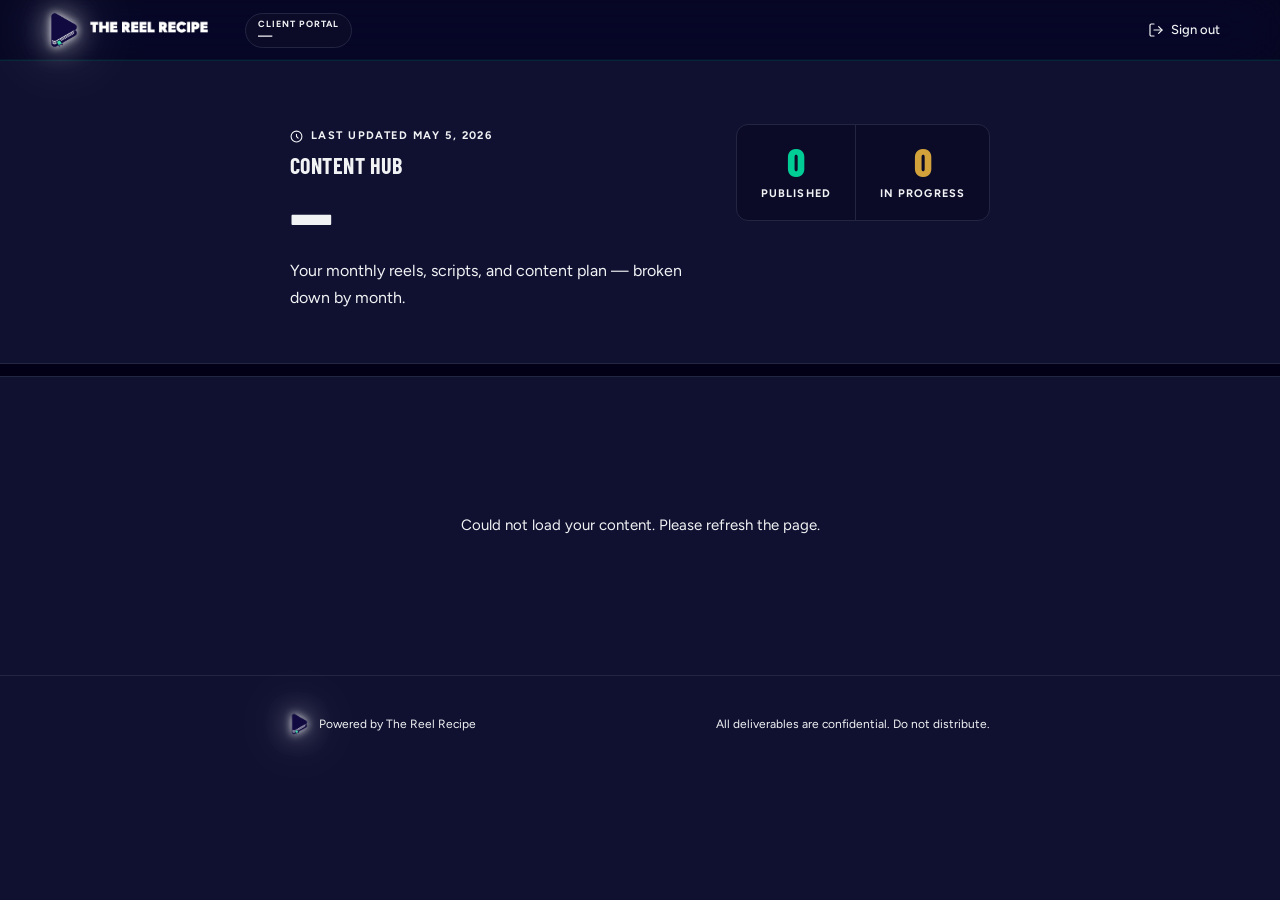
==== portal-dist/client.html @ 4f3d4d30 "Force the worker to route / by renaming index.html -> client.html The deployed wrangler version does" ====
<!DOCTYPE html>
<html lang="en" dir="ltr">
<head>
  <meta charset="UTF-8">
  <meta name="viewport" content="width=device-width, initial-scale=1.0">
  <title>Client Portal — The Reel Recipe</title>
  <meta name="robots" content="noindex, nofollow">
  <meta name="theme-color" content="#090b1a">

  <link rel="preconnect" href="https://fonts.googleapis.com">
  <link rel="preconnect" href="https://fonts.gstatic.com" crossorigin>
  <link href="https://fonts.googleapis.com/css2?family=Barlow+Condensed:ital,wght@0,600;0,700;0,800;0,900;1,700&family=Figtree:wght@300;400;500;600&display=swap" rel="stylesheet" media="print" onload="this.media='all'">
  <noscript><link href="https://fonts.googleapis.com/css2?family=Barlow+Condensed:ital,wght@0,600;0,700;0,800;0,900;1,700&family=Figtree:wght@300;400;500;600&display=swap" rel="stylesheet"></noscript>

  <link rel="stylesheet" href="styles.css">
  <link rel="stylesheet" href="portal.css">
</head>
<body class="portal-body">

  <!-- ===== PORTAL NAV ===== -->
  <div class="pnav-wrap">
    <nav class="pnav">
      <div class="pnav-content">
        <a href="/" class="pnav-logo" aria-label="The Reel Recipe home">
          <picture>
            <source srcset="./logo-icon.avif" type="image/avif">
            <img src="./logo-icon.png" alt="" class="pnav-logo-icon">
          </picture>
          <picture>
            <source srcset="./logo-wordmark.avif" type="image/avif">
            <img src="./logo-wordmark.png" alt="The Reel Recipe" class="pnav-logo-wm">
          </picture>
        </a>

        <div class="pnav-client-badge">
          <span class="pnav-client-eyebrow">Client Portal</span>
          <span class="pnav-client-name" data-portal-client-name>—</span>
        </div>

        <button class="pnav-signout" type="button" aria-label="Sign out">
          <svg width="16" height="16" viewBox="0 0 24 24" fill="none" stroke="currentColor" stroke-width="1.8" stroke-linecap="round" stroke-linejoin="round" aria-hidden="true"><path d="M9 21H5a2 2 0 01-2-2V5a2 2 0 012-2h4"/><polyline points="16 17 21 12 16 7"/><line x1="21" y1="12" x2="9" y2="12"/></svg>
          <span class="pnav-signout-label">Sign out</span>
        </button>
      </div>
    </nav>
  </div>

  <main id="main-content">

    <!-- ===== PORTAL HEADER ===== -->
    <header class="portal-header">
      <div class="ph-inner">
        <div class="ph-left">
          <div class="ph-eyebrow">
            <svg width="13" height="13" viewBox="0 0 24 24" fill="none" stroke="currentColor" stroke-width="2" stroke-linecap="round" aria-hidden="true"><circle cx="12" cy="12" r="10"/><path d="M12 8v4l3 3"/></svg>
            Last updated May 5, 2026
          </div>
          <h1 class="ph-title">
            <span class="ph-title-sm">Content Hub</span>
            <span data-portal-client-name>—</span>
          </h1>
          <p class="ph-sub">Your monthly reels, scripts, and content plan — broken down by month.</p>
        </div>

        <div class="ph-summary" id="phSummary">
          <div class="phs-item phs-approved">
            <span class="phs-num" id="statPublished">0</span>
            <span class="phs-label">Published</span>
          </div>
          <div class="phs-divider" aria-hidden="true"></div>
          <div class="phs-item phs-pending">
            <span class="phs-num" id="statProgress">0</span>
            <span class="phs-label">In Progress</span>
          </div>
        </div>
      </div>
    </header>

    <!-- ===== MONTH TABS ===== -->
    <div class="portal-tabs-outer" id="portalTabsOuter">
      <div class="portal-tabs-inner">
        <div class="portal-tabs" role="tablist" aria-label="Select month"></div>
      </div>
    </div>

    <!-- ===== DYNAMIC CONTENT ===== -->
    <div class="portal-feed-wrap">
      <div id="portalContent" aria-live="polite"></div>
    </div>

  </main>

  <!-- ===== PORTAL FOOTER ===== -->
  <footer class="portal-footer">
    <div class="pf-inner">
      <div class="pf-brand">
        <picture>
          <source srcset="./logo-icon.avif" type="image/avif">
          <img src="./logo-icon.png" alt="" class="pf-logo">
        </picture>
        <span class="pf-tag">Powered by The Reel Recipe</span>
      </div>
      <p class="pf-copy">All deliverables are confidential. Do not distribute.</p>
    </div>
  </footer>

  <script src="portal.js"></script>
</body>
</html>
---- portal-dist/styles.css ----
/* =============================================================
   THE REEL RECIPE — styles.css
   Dark editorial agency. Barlow Condensed + Figtree + Cairo.
   Brand: deep indigo-navy bg + teal accent (from logo icon).
============================================================= */

@font-face {
  font-family: 'VIP Hala';
  src: url('./fonts/vip-hala-bold.otf') format('opentype');
  font-weight: 700;
  font-display: block;
}

/* ── Variables ── */
:root {
  /* Deep indigo-navy — the logo's book body */
  --bg:          oklch(20%  0.062 278);
  --surface:     oklch(17%  0.058 278);
  --surface-2:   oklch(21%  0.055 278);
  --border:      oklch(28%  0.05  278);
  --border-2:    oklch(39%  0.05  278);
  /* Teal — the logo's bookmark accent */
  --accent:      oklch(74%  0.17  168);
  --accent-dim:  oklch(74%  0.17  168 / 0.24);
  --accent-hi:   oklch(79%  0.16  168);
  /* Near-white text, indigo-tinted */
  --text:        oklch(96%  0.004 278);
  --text-2:      oklch(96%  0.004 278);
  --text-3:      oklch(96%  0.004 278);

  --fd: 'Barlow Condensed', sans-serif;
  --fb: 'Figtree', sans-serif;

  --wrap: 1280px;
  --wrap-sm: 720px;
  --r: 6px;
  --r-lg: 12px;
  --expo: cubic-bezier(0.16, 1, 0.3, 1);
  --quart: cubic-bezier(0.25, 1, 0.5, 1);
}

/* ── Skip link ── */
.skip-link {
  position: absolute; top: -100%; left: 16px;
  background: var(--accent); color: oklch(9% 0.065 278);
  font-size: 14px; font-weight: 700;
  padding: 8px 16px; border-radius: var(--r);
  z-index: 9999;
  transition: top 0.15s ease;
}
.skip-link:focus { top: 8px; }

/* ── Focus styles ── */
:focus-visible {
  outline: 2px solid var(--accent);
  outline-offset: 3px;
  border-radius: var(--r);
}
.btn-primary:focus-visible,
.btn-ghost:focus-visible,
.btn-dark:focus-visible,
.btn-outline-dark:focus-visible,
.nb-cta:focus-visible,
.mobile-cta:focus-visible,
.modal-cta-link:focus-visible { outline-offset: 2px; }
.svc-row:focus-visible { outline-offset: -2px; }

/* ── Reset ── */
*, *::before, *::after { box-sizing: border-box; margin: 0; padding: 0; }
html { scroll-behavior: smooth; }
body {
  background: var(--bg);
  color: var(--text);
  font-family: var(--fb);
  font-size: 16px;
  line-height: 1.7;
  -webkit-font-smoothing: antialiased;
  overflow-x: hidden;
}
a { color: inherit; text-decoration: none; }
img { display: block; max-width: 100%; }
button { cursor: pointer; border: none; background: none; font: inherit; }
figure { margin: 0; }

/* ── Arabic overrides ── */
[dir="rtl"] {
  font-family: 'Cairo', sans-serif;
}
[dir="rtl"] .hero-headline,
[dir="rtl"] .section-title,
[dir="rtl"] .about-hl,
[dir="rtl"] .cta-hl,
[dir="rtl"] .svc-name,
[dir="rtl"] .work-ttl,
[dir="rtl"] .mobile-link {
  font-family: 'VIP Hala', 'Cairo', sans-serif;
  letter-spacing: 0;
}
/* Stat numbers stay on Latin font so digits/suffixes render correctly */
[dir="rtl"] .stat-num {
  font-family: var(--fd), sans-serif;
  direction: ltr;
}

/* ── Layout ── */
.container    { width: 100%; max-width: var(--wrap);    margin: 0 auto; padding: 0 clamp(20px, 5vw, 80px); }
.container-sm { width: 100%; max-width: var(--wrap-sm); margin: 0 auto; padding: 0 clamp(20px, 5vw, 80px); }
.section { padding: clamp(80px, 10vw, 136px) 0; }

/* ── Suppress all motion during language switch ── */
.lang-switching *, .lang-switching *::before, .lang-switching *::after {
  animation-duration: 0s !important;
  animation-delay: 0s !important;
  transition-duration: 0s !important;
  transition-delay: 0s !important;
}

/* ── Scroll reveal ── */
.scroll-reveal {
  opacity: 0;
  transform: translateY(28px);
  transition: opacity 0.72s var(--expo), transform 0.72s var(--expo);
}
.scroll-reveal.visible { opacity: 1; transform: none; }

@keyframes fadeUp {
  from { opacity: 0; transform: translateY(36px); }
  to   { opacity: 1; transform: none; }
}
.fade-up { opacity: 0; animation: fadeUp 0.82s var(--expo) forwards; }

@media (prefers-reduced-motion: reduce) {
  html { scroll-behavior: auto; }
  .fade-up, .scroll-reveal { animation: none !important; opacity: 1 !important; transform: none !important; transition: none !important; }
}

/* ── Buttons ── */
.btn-primary {
  display: inline-flex; align-items: center; gap: 8px;
  background: var(--accent);
  color: oklch(9% 0.065 278);
  font-family: inherit; font-size: 15px; font-weight: 700;
  padding: 13px 26px;
  border-radius: var(--r);
  transition: background 0.2s ease, transform 0.15s ease;
  white-space: nowrap;
}
.btn-primary:hover { background: var(--accent-hi); transform: translateY(-1px); }

.btn-ghost {
  display: inline-flex; align-items: center; gap: 8px;
  background: transparent;
  color: var(--text-2);
  font-family: inherit; font-size: 15px; font-weight: 600;
  padding: 12px 26px;
  border: 1px solid var(--border-2);
  border-radius: var(--r);
  transition: border-color 0.2s ease, color 0.2s ease;
}
.btn-ghost:hover { border-color: var(--text-2); color: var(--text); }

.btn-dark {
  display: inline-flex; align-items: center; gap: 8px;
  background: oklch(9% 0.065 278);
  color: oklch(96% 0.004 278);
  font-family: inherit; font-size: 15px; font-weight: 700;
  padding: 13px 26px;
  border-radius: var(--r);
  transition: background 0.2s ease;
}
.btn-dark:hover { background: oklch(13% 0.062 278); }

.btn-outline-dark {
  display: inline-flex; align-items: center; gap: 8px;
  background: transparent;
  color: oklch(9% 0.065 278);
  font-family: inherit; font-size: 15px; font-weight: 600;
  padding: 12px 26px;
  border: 1.5px solid oklch(9% 0.065 278 / 0.45);
  border-radius: var(--r);
  transition: border-color 0.2s ease, background 0.2s ease;
}
.btn-outline-dark:hover { border-color: oklch(9% 0.065 278 / 0.8); background: oklch(9% 0.065 278 / 0.07); }

/* ── Section header ── */
.section-head { margin-bottom: clamp(48px, 7vw, 80px); }

.section-label {
  font-size: 11px; font-weight: 700;
  letter-spacing: 0.16em; text-transform: uppercase;
  color: var(--accent);
  margin-bottom: 14px;
}

.section-title {
  font-family: var(--fd);
  font-size: clamp(40px, 6.5vw, 84px);
  font-weight: 800;
  text-transform: uppercase;
  line-height: 0.92;
  letter-spacing: -0.02em;
  color: var(--text);
}

.section-sub {
  margin-top: 20px;
  font-size: clamp(15px, 1.7vw, 17px);
  color: var(--text-2);
  max-width: 58ch;
  line-height: 1.7;
}

/* ── Language switcher (mobile drawer uses two-button; desktop uses single cycle) ── */
.lang-switcher {
  display: flex; gap: 2px;
  background: var(--surface);
  border: 1px solid var(--border);
  border-radius: var(--r);
  padding: 3px;
}
.lang-btn {
  font-size: 12px; font-weight: 700; letter-spacing: 0.06em;
  color: var(--text-3);
  padding: 4px 10px; min-height: 36px;
  border-radius: calc(var(--r) - 2px);
  transition: background 0.15s ease, color 0.15s ease;
}
.lang-btn.active, .lang-btn:hover { background: var(--surface-2); color: var(--text); }

/* Single-button lang cycle (desktop nav only) */
.lang-cycle {
  font-size: 11px; font-weight: 800; letter-spacing: 0.1em;
  color: var(--text);
  padding: 5px 11px; min-height: 36px;
  border-radius: var(--r);
  border: 1px solid var(--border);
  background: var(--surface);
  transition: color 0.15s ease, border-color 0.15s ease, background 0.15s ease;
}
.lang-cycle:hover { color: var(--text); border-color: var(--border-2); background: var(--surface-2); }

/* ─────────────────────────────────────────
   NAVBAR
───────────────────────────────────────── */
.navbar-wrap { position: fixed; top: 0; left: 0; right: 0; z-index: 100; }

.navbar {
  position: relative;
  border: 1px solid transparent;
  border-radius: 0;
  isolation: isolate;
  transition:
    background 0.45s var(--quart),
    border-color 0.45s var(--quart),
    border-radius 0.45s var(--quart),
    margin 0.45s var(--quart),
    box-shadow 0.45s var(--quart);
}

/* Teal specular sweep — brand-native highlight, not generic white */
.navbar::before {
  content: '';
  position: absolute;
  inset: 0;
  border-radius: inherit;
  background: linear-gradient(
    155deg,
    oklch(74% 0.17 168 / 0.11) 0%,
    oklch(96% 0.004 278 / 0.04) 28%,
    transparent 55%
  );
  pointer-events: none;
  z-index: 0;
  opacity: 0;
  transition: opacity 0.45s var(--quart);
}

.navbar.scrolled::before { opacity: 1; }

.navbar > * { position: relative; z-index: 1; }

.navbar.scrolled {
  background: oklch(9% 0.065 278 / 0.62);
  backdrop-filter: blur(28px) saturate(165%) brightness(1.05);
  -webkit-backdrop-filter: blur(28px) saturate(165%) brightness(1.05);
  border-color: oklch(74% 0.17 168 / 0.16);
  border-radius: 999px;
  margin: 10px clamp(16px, 2.5vw, 44px);
  overflow: hidden;
  box-shadow:
    0 16px 48px oklch(4% 0.04 278 / 0.58),
    0 4px 14px  oklch(4% 0.04 278 / 0.38),
    inset 0 1px 0 oklch(74% 0.17 168 / 0.20),
    inset 0 -1px 0 oklch(28% 0.05 278 / 0.45);
}

@media (prefers-reduced-transparency: reduce) {
  .navbar.scrolled {
    background: oklch(10% 0.062 278 / 0.97);
    backdrop-filter: none;
    -webkit-backdrop-filter: none;
    border-color: var(--border);
    box-shadow: 0 2px 8px oklch(4% 0.04 278 / 0.5);
  }
}

.nb-content {
  max-width: var(--wrap);
  margin: 0 auto;
  padding: 0 clamp(20px, 5vw, 80px);
  height: 68px;
  display: flex; align-items: center; justify-content: space-between; gap: 32px;
}

.nb-logo { display: flex; align-items: center; gap: 12px; flex-shrink: 0; transition: opacity 0.2s ease; }
.nb-logo:hover { opacity: 0.8; }
.nb-logo-icon    { height: 44px; width: auto; filter: drop-shadow(0 0 4px oklch(96% 0.004 278 / 0.95)) drop-shadow(0 0 14px oklch(96% 0.004 278 / 0.65)) drop-shadow(0 0 32px oklch(96% 0.004 278 / 0.35)); }
.nb-logo-wordmark{ height: 26px; width: auto; }

.nb-links { display: flex; align-items: center; gap: clamp(18px, 2.5vw, 36px); }

.nb-link { font-size: 14px; font-weight: 600; color: var(--text); letter-spacing: 0.01em; transition: color 0.2s ease; }
.nb-link:hover { color: var(--accent); }
.nb-link--courses { color: var(--accent); }
.nb-link--courses:hover { color: var(--accent-hi); }

.nb-cta {
  display: inline-flex; align-items: center; gap: 8px;
  background: var(--accent);
  color: oklch(9% 0.065 278);
  font-size: 14px; font-weight: 700;
  padding: 9px 20px;
  border-radius: var(--r);
  transition: background 0.2s ease, transform 0.15s ease;
  white-space: nowrap;
}
.nb-cta:hover { background: var(--accent-hi); transform: translateY(-1px); }

.nb-right-mobile { display: none; align-items: center; gap: 12px; }
.nb-menu-btn { color: var(--text); padding: 4px; display: flex; }

/* Mobile menu */
.mobile-menu {
  position: fixed; inset: 0; z-index: 101;
  background: var(--bg);
  display: flex; flex-direction: column;
  padding: 24px clamp(20px, 6vw, 56px);
  transform: translateX(100%);
  transition: transform 0.38s var(--quart);
}
.mobile-menu.open { transform: none; }

.mm-header {
  display: flex; align-items: center; justify-content: space-between;
  margin-bottom: 36px;
}

.mm-logo-icon {
  height: 44px; width: auto; display: block;
  filter: drop-shadow(0 0 4px oklch(96% 0.004 278 / 0.95)) drop-shadow(0 0 14px oklch(96% 0.004 278 / 0.65)) drop-shadow(0 0 32px oklch(96% 0.004 278 / 0.35));
}

.mobile-close {
  color: var(--text-2); padding: 8px; display: flex;
}

.mobile-links { display: flex; flex-direction: column; gap: 2px; }

.mobile-link {
  font-family: var(--fd);
  font-size: clamp(36px, 10vw, 58px);
  font-weight: 800; letter-spacing: -0.02em; text-transform: uppercase;
  color: var(--text-2);
  padding: 10px 0;
  border-bottom: 1px solid var(--border);
  transition: color 0.2s ease;
}
.mobile-link:hover { color: var(--text); }
.mobile-link--courses { color: var(--accent); }
.mobile-link--courses:hover { color: var(--accent-hi); }

.mobile-cta {
  margin-top: 32px; align-self: flex-start;
  display: inline-flex;
  background: var(--accent);
  color: oklch(9% 0.065 278);
  font-size: 16px; font-weight: 700;
  padding: 14px 32px; border-radius: var(--r);
}

/* ─────────────────────────────────────────
   HERO
───────────────────────────────────────── */
.hero {
  min-height: 100svh;
  display: flex; flex-direction: column; justify-content: center;
  padding-top: 68px;
  position: relative; overflow: hidden;
}
.hero::before {
  content: '';
  position: absolute; inset: 0; z-index: 0; pointer-events: none;
  background-image: url("data:image/svg+xml,%3Csvg xmlns='http://www.w3.org/2000/svg' width='300' height='300'%3E%3Cfilter id='n'%3E%3CfeTurbulence type='fractalNoise' baseFrequency='0.75' numOctaves='4' stitchTiles='stitch'/%3E%3C/filter%3E%3Crect width='300' height='300' filter='url(%23n)'/%3E%3C/svg%3E");
  background-size: 200px;
  opacity: 0.038;
  mix-blend-mode: overlay;
}
.hero::after {
  content: '';
  position: absolute; bottom: -15%; left: -5%; z-index: 0; pointer-events: none;
  width: 65%; height: 55%;
  background: radial-gradient(ellipse at center, oklch(74% 0.17 168 / 0.055) 0%, transparent 65%);
}

.hero-inner {
  position: relative; z-index: 1;
  width: 100%; max-width: var(--wrap);
  margin: 0 auto;
  padding: clamp(28px, 3.5vw, 48px) clamp(20px, 5vw, 80px) clamp(16px, 2vw, 28px);
  flex: 1; display: flex; flex-direction: column; justify-content: center;
}

.hero-eyebrow {
  display: inline-flex; align-items: center; gap: 10px;
  font-size: 12px; font-weight: 700; letter-spacing: 0.12em; text-transform: uppercase;
  color: var(--accent);
  margin-bottom: 16px;
}
.hero-brand-tag {
  font-family: var(--fd);
  font-size: 13px; font-weight: 900; letter-spacing: 0.04em;
  color: var(--text);
  text-transform: uppercase;
}
.hero-eyebrow-dot {
  color: var(--accent); font-size: 7px; opacity: 0.7;
}
.hero-accent-line {
  width: clamp(44px, 7vw, 72px); height: 2px;
  background: var(--accent);
  border-radius: 2px;
  margin-bottom: clamp(20px, 3vw, 32px);
}

.hero-headline {
  display: flex; flex-direction: column;
  font-family: var(--fd);
  font-weight: 800;
  text-transform: uppercase;
  line-height: 0.87;
  letter-spacing: -0.025em;
  margin-bottom: clamp(18px, 2.5vw, 28px);
}

.hl-row { display: block; }

.hl-sm {
  font-size: clamp(38px, 6vw, 80px);
  color: var(--text-2);
}

.hl-xl {
  font-size: clamp(68px, 11vw, 148px);
  color: var(--text);
}

.hl-lg {
  font-size: clamp(52px, 9vw, 118px);
  color: var(--text);
}

.hl-viral {
  font-style: italic;
  color: var(--accent);
}

.hero-foot {
  display: flex; flex-direction: column; gap: 18px;
  max-width: 560px;
}

.hero-sub {
  font-size: clamp(15px, 1.7vw, 17px);
  color: var(--text-2);
  line-height: 1.68;
  max-width: 56ch;
}

.hero-actions { display: flex; gap: 12px; flex-wrap: wrap; }

/* Social proof bar */
.hero-proof {
  position: relative; z-index: 1;
  width: 100%; max-width: var(--wrap);
  margin: 0 auto;
  padding: 0 clamp(20px, 5vw, 80px) clamp(20px, 3vw, 36px);
  display: flex; align-items: center; gap: 40px;
}

.proof-item {
  display: flex; flex-direction: column; align-items: flex-start; gap: 6px;
  color: var(--text-2);
  transition: color 0.2s ease; text-decoration: none;
}
.proof-item:hover .proof-platform { color: var(--text); }

.proof-item strong {
  font-family: var(--fd);
  font-size: clamp(52px, 6.5vw, 82px);
  font-weight: 900; line-height: 0.88; letter-spacing: -0.03em;
  color: var(--text);
}

.proof-platform {
  display: flex; align-items: center; gap: 7px;
  color: var(--text-3); font-size: 15px; font-weight: 500;
  transition: color 0.2s ease;
}

.proof-div { width: 1px; height: 80px; background: var(--border); }

/* ─────────────────────────────────────────
   PARTNERS BANNER
   Speed: change the duration value on .marquee-track below
───────────────────────────────────────── */
.partners-wrap {
  border-top: 1px solid var(--border);
  border-bottom: 1px solid var(--border);
  background: var(--surface);
  padding: 28px 0 32px;
  position: relative;
}

.partners-label {
  text-align: center;
  font-size: 11px; font-weight: 700; letter-spacing: 0.14em; text-transform: uppercase;
  color: var(--text-2);
  margin: 0 0 22px;
}

.marquee-overflow {
  overflow: hidden;
  position: relative;
}

/*
  Edge fades are exactly one logo slot wide (25vw) so the entering
  and exiting logos dissolve in/out rather than hard-clipping.
*/
.marquee-overflow::before,
.marquee-overflow::after {
  content: '';
  position: absolute; top: 0; bottom: 0; width: 25vw; z-index: 2; pointer-events: none;
}
.marquee-overflow::before { left: 0;  background: linear-gradient(to right, var(--bg), transparent); }
.marquee-overflow::after  { right: 0; background: linear-gradient(to left,  var(--bg), transparent); }

/*
  Track = [SET A][SET B] — identical content, total = 2 × 6 logos × 25vw = 300vw.

  Direction: LEFT TO RIGHT (logos enter from left, exit right).
    from: translate3d(-50%)  → viewport sits over SET B start (pos 150vw in track)
    to:   translate3d(0)     → track slides right, viewport moves back to SET A start
  Reset is seamless because SET A start = SET B start visually.

  translate3d forces a GPU compositing layer — no jank, consistent 60fps.
*/
.marquee-track {
  display: flex;
  width: max-content;
  will-change: transform;
  animation: marquee-scroll 30s linear infinite;
}

.partners-wrap:hover .marquee-track { animation-play-state: paused; }

.marquee-set {
  display: flex;
  align-items: center;
  flex-shrink: 0;
}

/*
  Each slot = exactly 25vw → 4 slots fill 100vw → 4 logos visible at a time.
  The 5th is always mid-fade on the left edge as it enters.
*/
.partner-logo {
  display: flex;
  align-items: center;
  justify-content: center;
  flex-shrink: 0;
  width: 25vw;
  height: 88px;
}

.partner-logo img {
  height: 56px;
  width: 150px;
  object-fit: contain;
  object-position: center;
  opacity: 0.9;
  filter: none;
  transition: opacity 0.3s ease;
}

.partner-logo:hover img { opacity: 1; }

@keyframes marquee-scroll {
  from { transform: translate3d(-50%, 0, 0); }
  to   { transform: translate3d(0,    0, 0); }
}

@media (prefers-reduced-motion: reduce) {
  .marquee-track { animation: none !important; }
}

/* ─────────────────────────────────────────
   SERVICES
───────────────────────────────────────── */
.svc-list { display: flex; flex-direction: column; }

/* ── Service accordion ── */
.svc-item { position: relative; }

.svc-panel {
  display: grid;
  grid-template-rows: 0fr;
  transition: grid-template-rows 0.44s var(--expo);
  background: var(--surface);
  border-bottom: 1px solid var(--border);
}
.svc-panel.open { grid-template-rows: 1fr; }

.svc-panel-inner {
  overflow: hidden;
  padding: 0 clamp(16px, 4vw, 80px);
  transition: padding 0.44s var(--expo);
}
.svc-panel.open .svc-panel-inner {
  padding: 28px clamp(16px, 4vw, 80px) 36px;
}

.svc-panel-desc {
  font-size: clamp(14px, 1.5vw, 16px);
  color: var(--text-2); line-height: 1.72;
  max-width: 58ch;
  margin-bottom: 24px;
}
.svc-panel-includes-title {
  font-size: 11px; font-weight: 700; letter-spacing: 0.12em; text-transform: uppercase;
  color: var(--text-3);
  margin-bottom: 12px;
}
.svc-panel-includes { display: flex; flex-direction: column; gap: 9px; margin-bottom: 28px; }
.svc-panel-include-item { display: flex; gap: 10px; align-items: flex-start; }
.svc-panel-check { flex-shrink: 0; margin-top: 2px; }
.svc-panel-include-text { font-size: 14px; color: var(--text-2); line-height: 1.5; }

.svc-panel-video {
  display: inline-flex; align-items: center; gap: 14px;
  padding: 12px 16px;
  border: 1px solid var(--border);
  border-radius: var(--r);
  margin-bottom: 24px;
  transition: border-color 0.2s ease, background 0.2s ease;
  max-width: 380px; width: 100%;
}
.svc-panel-video:hover { border-color: var(--border-2); background: var(--surface-2); }
.svc-panel-video-icon {
  width: 40px; height: 40px; flex-shrink: 0;
  display: flex; align-items: center; justify-content: center;
  border-radius: var(--r);
}
.svc-panel-video-label { font-size: 13px; font-weight: 600; color: var(--text); display: block; }
.svc-panel-video-sub { font-size: 11px; color: var(--text-3); display: block; }

.svc-panel-cta {
  display: inline-flex; align-items: center; gap: 8px;
  background: var(--accent); color: oklch(9% 0.065 278);
  font-size: 14px; font-weight: 700;
  padding: 12px 22px; border-radius: var(--r);
  transition: background 0.2s ease, transform 0.15s ease;
  min-height: 44px;
}
.svc-panel-cta:hover { background: var(--accent-hi); transform: translateY(-1px); }

/* Active service row state */
.svc-row.active { background: var(--accent-dim); }
.svc-row.active .svc-n { color: var(--accent); }
.svc-row.active .svc-name { color: var(--accent); }
.svc-row.active .svc-arr {
  border-color: var(--accent); color: var(--accent); background: var(--accent-dim);
  transform: rotate(135deg);
}
.svc-row:hover:not(.active) .svc-arr {
  border-color: var(--accent); color: var(--accent); background: var(--accent-dim); transform: rotate(45deg);
}

.svc-row {
  position: relative;
  display: grid;
  grid-template-columns: 72px 1fr 1fr 48px;
  align-items: center;
  gap: 20px;
  padding: 28px 16px;
  border-top: 1px solid var(--border);
  cursor: pointer;
  transition: background 0.22s ease;
  border-radius: var(--r);
}
.svc-item:last-child .svc-panel { border-bottom: 1px solid var(--border); }
.svc-row:hover { background: var(--accent-dim); }

.svc-n {
  font-family: var(--fd);
  font-size: clamp(36px, 5vw, 60px);
  font-weight: 800; line-height: 1;
  color: var(--border-2);
  transition: color 0.22s ease;
  user-select: none;
}
.svc-row:hover .svc-n { color: var(--accent); }

.svc-meta { display: flex; flex-direction: column; gap: 3px; }

.svc-tag { font-size: 11px; font-weight: 700; letter-spacing: 0.12em; text-transform: uppercase; color: var(--text-3); }

.svc-name {
  font-family: var(--fd);
  font-size: clamp(22px, 3.2vw, 42px);
  font-weight: 800; text-transform: uppercase;
  line-height: 1; letter-spacing: -0.01em;
  color: var(--text);
  transition: color 0.22s ease;
}
.svc-row:hover .svc-name { color: var(--accent); }

.svc-desc { font-size: 14px; color: var(--text-2); line-height: 1.6; max-width: 36ch; }

.svc-arr {
  width: 44px; height: 44px;
  display: flex; align-items: center; justify-content: center;
  border: 1px solid var(--border);
  border-radius: 50%;
  color: var(--text-3);
  flex-shrink: 0;
  transition: border-color 0.22s ease, color 0.22s ease, background 0.22s ease, transform 0.22s ease;
}
/* hover handled by .svc-row:hover:not(.active) .svc-arr above */

/* ─────────────────────────────────────────
   WORK
───────────────────────────────────────── */
.work-section { background: var(--surface); }

/*
  Work grid: two rows of explicit height so every cell is the same tall.
  Figures fill their cell via position:absolute so the image always covers
  without a fixed px height. Caption overlays at the bottom with a gradient.
*/
.work-grid {
  display: grid;
  grid-template-columns: repeat(3, 1fr);
  grid-template-rows: 380px 380px;
  gap: 10px;
}

.work-cell:nth-child(1) { grid-column: 1 / 3; grid-row: 1; }
.work-cell:nth-child(2) { grid-column: 3 / 4; grid-row: 1; }
.work-cell:nth-child(3) { grid-column: 1 / 2; grid-row: 2; }
.work-cell:nth-child(4) { grid-column: 2 / 4; grid-row: 2; }

.work-cell {
  position: relative;
  overflow: hidden;
  border-radius: var(--r-lg);
  background: var(--bg);
}

/* Figure fills the entire cell — no flex height tricks needed */
.work-fig {
  position: absolute;
  inset: 0;
  overflow: hidden;
}

/* Image fills the figure completely */
.work-img {
  width: 100%; height: 100%;
  object-fit: cover;
  display: block;
  transition: transform 0.6s var(--expo), filter 0.5s ease;
  filter: brightness(0.82);
}

.work-cell:nth-child(2) .work-img,
.work-cell:nth-child(3) .work-img { object-position: left center; }

.work-cell:hover .work-img { transform: scale(1.04); filter: brightness(0.6); }

/* Caption sits at the bottom as a gradient overlay — no background block needed */
.work-cap {
  position: absolute;
  bottom: 0; left: 0; right: 0;
  padding: 40px 24px 22px;
  background: linear-gradient(to top, oklch(9% 0.04 278 / 0.92) 0%, transparent 100%);
  display: flex; gap: 14px; align-items: flex-end;
}

.work-idx {
  font-family: var(--fd); font-size: 12px; font-weight: 800;
  letter-spacing: 0.08em;
  color: var(--accent);
  flex-shrink: 0; padding-bottom: 3px;
}

.work-ttl {
  font-family: var(--fd); font-size: clamp(15px, 1.8vw, 21px);
  font-weight: 800; text-transform: uppercase; letter-spacing: -0.01em;
  color: var(--text); line-height: 1;
  margin-bottom: 4px;
}

.work-dsc { font-size: 13px; color: var(--text-2); line-height: 1.5; }

/* ─────────────────────────────────────────
   RESULTS
───────────────────────────────────────── */
.cases-grid {
  display: grid;
  grid-template-columns: repeat(3, 1fr);
  gap: 16px;
  margin-bottom: clamp(48px, 6vw, 72px);
}

.case-item {
  border: 1px solid var(--border);
  border-radius: var(--r-lg);
  overflow: hidden;
  background: var(--surface);
  transition: border-color 0.22s ease;
}
.case-item:hover { border-color: var(--border-2); }

.case-img-wrap { overflow: hidden; }
.case-img { width: 100%; height: 200px; object-fit: cover; display: block; transition: transform 0.5s var(--expo); }
.case-item:hover .case-img { transform: scale(1.04); }

.case-body { padding: 20px 20px 22px; }

.case-header {
  display: flex; align-items: baseline; gap: 12px; justify-content: space-between;
  margin-bottom: 14px;
}

.case-name {
  font-family: var(--fd); font-size: 22px; font-weight: 800;
  text-transform: uppercase; letter-spacing: -0.01em; color: var(--text);
}

.case-cat { font-size: 12px; font-weight: 600; color: var(--text-3); white-space: nowrap; }

.case-ba {
  display: flex; align-items: center; gap: 10px;
  flex-wrap: wrap;
}

.ba-col { display: flex; flex-direction: column; gap: 3px; }

.ba-label { font-size: 11px; font-weight: 700; letter-spacing: 0.1em; text-transform: uppercase; color: var(--text-3); }
.ba-label.accent { color: var(--accent); }
.ba-val { font-size: 13px; color: var(--text-2); font-weight: 500; }
.ba-val.accent { color: var(--text); font-weight: 600; }

.ba-arr { color: var(--text-3); flex-shrink: 0; }

/* Mini stats */
.mini-stats {
  display: grid; grid-template-columns: repeat(4, 1fr);
  border: 1px solid var(--border);
  border-radius: var(--r-lg);
  overflow: hidden;
  margin-bottom: clamp(40px, 5vw, 56px);
}

.mstat {
  padding: 28px 24px;
  border-right: 1px solid var(--border);
  display: flex; flex-direction: column; gap: 8px;
}
.mstat:last-child { border-right: none; }

.mstat-val {
  font-family: var(--fd); font-size: clamp(28px, 3.5vw, 44px);
  font-weight: 800; letter-spacing: -0.02em; line-height: 1;
  color: var(--accent);
}

.mstat-lbl { display: flex; flex-direction: column; gap: 2px; font-size: 14px; color: var(--text-2); font-weight: 500; }
.mstat-sub { font-size: 12px; color: var(--text-3); }

.result-cta { display: flex; justify-content: flex-start; }

/* ─────────────────────────────────────────
   ABOUT
───────────────────────────────────────── */
.about-section { border-top: 1px solid var(--border); }

.about-layout {
  display: grid; grid-template-columns: 1fr 1fr; gap: clamp(40px, 6vw, 96px);
  align-items: start;
}

.about-hl {
  font-family: var(--fd);
  font-size: clamp(36px, 5.5vw, 72px);
  font-weight: 800; text-transform: uppercase;
  line-height: 0.92; letter-spacing: -0.02em;
  color: var(--text);
  margin-top: 8px;
}

.about-hl em {
  font-style: italic;
  color: var(--accent);
}

.about-right { padding-top: 44px; }

.about-body {
  font-size: clamp(16px, 1.9vw, 20px);
  color: var(--text-2);
  line-height: 1.7;
  max-width: 44ch;
}

/* ─────────────────────────────────────────
   STATS
───────────────────────────────────────── */
.stats-section { background: var(--surface); }

.stats-band {
  display: flex; align-items: stretch;
  border: 1px solid var(--border);
  border-radius: var(--r-lg);
  overflow: hidden;
  margin-bottom: 28px;
}

.stat-blk {
  flex: 1;
  padding: clamp(28px, 4vw, 48px) clamp(20px, 3vw, 40px);
  text-align: center;
}

.stat-rule { width: 1px; background: var(--border); flex-shrink: 0; }

.stat-num {
  font-family: var(--fd);
  font-size: clamp(44px, 6.5vw, 84px);
  font-weight: 800; letter-spacing: -0.03em; line-height: 1;
  color: var(--accent);
  display: block;
  margin-bottom: 8px;
}

.stat-lbl { font-size: 13px; font-weight: 600; letter-spacing: 0.04em; color: var(--text-2); text-transform: uppercase; }

.stats-note { font-size: 15px; color: var(--text-2); text-align: center; }
.stats-note-link { color: var(--accent); font-weight: 600; margin-left: 6px; }
.stats-note-link:hover { text-decoration: underline; }

/* ─────────────────────────────────────────
   CTA SECTION
───────────────────────────────────────── */
.cta-section {
  background: var(--accent);
  padding: clamp(72px, 10vw, 120px) 0;
}

.cta-inner { max-width: 720px; }

.cta-hl {
  font-family: var(--fd);
  font-size: clamp(44px, 7vw, 92px);
  font-weight: 800; text-transform: uppercase;
  line-height: 0.9; letter-spacing: -0.025em;
  color: oklch(9% 0.065 278);
  margin-bottom: 24px;
}

.cta-hl em { font-style: italic; color: oklch(9% 0.065 278 / 0.82); }

.cta-sub {
  font-size: clamp(15px, 1.7vw, 17px);
  color: oklch(9% 0.065 278 / 0.7);
  line-height: 1.65; max-width: 52ch;
  margin-bottom: 36px;
}

.cta-btns { display: flex; gap: 12px; flex-wrap: wrap; }

/* ─────────────────────────────────────────
   CONTACT
───────────────────────────────────────── */
.contact-head { margin-bottom: clamp(32px, 5vw, 48px); }

.contact-list { display: flex; flex-direction: column; }

.contact-btn {
  display: grid;
  grid-template-columns: 64px 1fr 44px;
  align-items: center;
  gap: 20px;
  padding: 28px 16px;
  border-top: 1px solid var(--border);
  border-radius: var(--r);
  color: var(--text);
  transition: background 0.22s ease;
}
.contact-btn:last-child { border-bottom: 1px solid var(--border); }
.contact-btn:hover { background: var(--accent-dim); }

.cbtn-num {
  font-family: var(--fd);
  font-size: clamp(32px, 5vw, 56px);
  font-weight: 800; line-height: 1;
  color: var(--border-2);
  transition: color 0.22s ease;
  user-select: none;
}
.contact-btn:hover .cbtn-num { color: var(--accent); }

.cbtn-label {
  font-family: var(--fd);
  font-size: clamp(22px, 3.5vw, 46px);
  font-weight: 800; text-transform: uppercase;
  line-height: 1; letter-spacing: -0.01em;
  color: var(--text);
  transition: color 0.22s ease;
}
.contact-btn:hover .cbtn-label { color: var(--accent); }

.cbtn-badge {
  display: inline-block; vertical-align: middle;
  font-family: var(--fb);
  font-size: 11px; font-weight: 700; letter-spacing: 0.12em; text-transform: uppercase;
  color: var(--accent);
  border: 1px solid oklch(74% 0.17 168 / 0.4);
  border-radius: 4px;
  padding: 2px 7px;
  margin-left: 14px;
  transition: border-color 0.22s ease;
  position: relative; top: -2px;
}
.contact-btn:hover .cbtn-badge { border-color: var(--accent); }

[dir="rtl"] .cbtn-badge { margin-left: 0; margin-right: 14px; }

.cbtn-arr {
  width: 44px; height: 44px; flex-shrink: 0;
  display: flex; align-items: center; justify-content: center;
  border: 1px solid var(--border);
  border-radius: 50%;
  color: var(--text-3);
  transition: border-color 0.22s ease, color 0.22s ease, background 0.22s ease;
}
.contact-btn:hover .cbtn-arr {
  border-color: var(--accent);
  color: var(--accent);
  background: var(--accent-dim);
}

/* ─────────────────────────────────────────
   FOOTER
───────────────────────────────────────── */
.footer {
  border-top: 1px solid var(--border);
  padding: clamp(40px, 5vw, 64px) 0 clamp(28px, 3vw, 40px);
  background: var(--bg);
}

.footer-top {
  display: flex; align-items: center; justify-content: space-between;
  gap: 24px;
  padding-bottom: 32px;
  border-bottom: 1px solid var(--border);
  margin-bottom: 28px;
  flex-wrap: wrap;
}

.footer-brand { display: flex; align-items: center; gap: 10px; transition: opacity 0.2s ease; }
.footer-brand:hover { opacity: 0.8; }
.footer-icon  { height: 28px; width: auto; filter: drop-shadow(0 0 4px oklch(96% 0.004 278 / 0.95)) drop-shadow(0 0 14px oklch(96% 0.004 278 / 0.65)) drop-shadow(0 0 32px oklch(96% 0.004 278 / 0.35)); }
.footer-wm    { height: 17px; width: auto; }

.footer-tag { font-size: 13px; color: var(--text-3); }

.footer-bottom { display: flex; align-items: center; justify-content: space-between; gap: 24px; flex-wrap: wrap; }

.footer-nav { display: flex; gap: 24px; flex-wrap: wrap; }
.footer-link { font-size: 13px; color: var(--text-2); transition: color 0.2s ease; }
.footer-link:hover { color: var(--text); }

.footer-end { display: flex; align-items: center; gap: 20px; }

.footer-socials { display: flex; gap: 4px; }
.fsoc {
  display: flex; align-items: center; justify-content: center;
  width: 44px; height: 44px;
  color: var(--text-2); border-radius: var(--r);
  transition: color 0.2s ease, background 0.2s ease;
}
.fsoc:hover { color: var(--text); background: var(--surface-2); }

.footer-copy { font-size: 12px; color: var(--text-3); }

/* ─────────────────────────────────────────
   MODAL
───────────────────────────────────────── */
.modal-overlay {
  position: fixed; inset: 0; z-index: 200;
  background: oklch(5% 0.065 278 / 0.88);
  backdrop-filter: blur(6px);
  -webkit-backdrop-filter: blur(6px);
  display: flex; align-items: center; justify-content: center;
  padding: 20px;
  opacity: 0; pointer-events: none;
  transition: opacity 0.25s ease;
}
.modal-overlay.open { opacity: 1; pointer-events: all; }

.modal-box {
  position: relative;
  background: var(--surface);
  border: 1px solid var(--border);
  border-radius: var(--r-lg);
  width: 100%; max-width: 560px;
  max-height: 88vh; overflow-y: auto;
  padding: 32px 32px 28px;
  transform: translateY(16px);
  transition: transform 0.3s var(--expo);
}
.modal-overlay.open .modal-box { transform: none; }

.modal-close {
  position: absolute; top: 16px; right: 16px;
  color: var(--text-2); padding: 6px;
  border-radius: var(--r);
  display: flex;
  transition: color 0.2s ease, background 0.2s ease;
}
.modal-close:hover { color: var(--text); background: var(--surface-2); }

.modal-header { display: flex; gap: 16px; align-items: flex-start; margin-bottom: 20px; padding-right: 32px; }
.modal-icon {
  width: 52px; height: 52px; flex-shrink: 0;
  display: flex; align-items: center; justify-content: center;
  border-radius: var(--r);
}
.modal-cat { font-size: 11px; font-weight: 700; letter-spacing: 0.12em; text-transform: uppercase; color: var(--text-3); margin-bottom: 4px; display: block; }
.modal-title { font-family: var(--fd); font-size: 28px; font-weight: 800; text-transform: uppercase; color: var(--text); line-height: 1; }
.modal-divider { height: 2px; border-radius: 2px; margin-bottom: 18px; }
.modal-desc { font-size: 15px; color: var(--text-2); line-height: 1.7; margin-bottom: 24px; }
.modal-includes-title { font-size: 12px; font-weight: 700; letter-spacing: 0.1em; text-transform: uppercase; color: var(--text-3); margin-bottom: 12px; }
.modal-includes { display: flex; flex-direction: column; gap: 8px; }
.modal-include-item { display: flex; gap: 10px; align-items: flex-start; }
.modal-check { flex-shrink: 0; margin-top: 2px; }
.modal-include-text { font-size: 14px; color: var(--text-2); }
.modal-see-it { margin-top: 20px; margin-bottom: 4px; }
.modal-video-link {
  display: flex; align-items: center; gap: 14px;
  padding: 14px 16px;
  border: 1px solid var(--border);
  border-radius: var(--r);
  margin-top: 10px;
  transition: border-color 0.2s ease, background 0.2s ease;
}
.modal-video-link:hover { border-color: var(--border-2); background: var(--surface-2); }
.modal-video-icon { width: 40px; height: 40px; border-radius: var(--r); display: flex; align-items: center; justify-content: center; flex-shrink: 0; }
.modal-video-label { font-size: 14px; font-weight: 600; color: var(--text); display: block; }
.modal-video-sub { font-size: 12px; color: var(--text-3); display: block; }
.modal-video-arrow { margin-left: auto; color: var(--text-3); }
.modal-cta-link {
  display: inline-flex; align-items: center; gap: 8px;
  margin-top: 22px;
  background: var(--accent); color: oklch(9% 0.065 278);
  font-size: 15px; font-weight: 700;
  padding: 13px 22px; border-radius: var(--r);
  transition: background 0.2s ease;
}
.modal-cta-link:hover { background: var(--accent-hi); }

/* ─────────────────────────────────────────
   RESPONSIVE
───────────────────────────────────────── */
@media (max-width: 1024px) {
  .svc-row {
    grid-template-columns: 56px 1fr 40px;
    gap: 16px;
  }
  .svc-desc { display: none; }

  .cases-grid { grid-template-columns: 1fr 1fr; }
  .cases-grid .case-item:nth-child(3) { grid-column: 1 / -1; }
}

@media (max-width: 768px) {
  .nb-links { display: none; }
  .nb-right-mobile { display: flex; }

  .work-grid {
    grid-template-columns: 1fr 1fr;
    grid-template-rows: 260px 260px 260px;
    gap: 10px;
  }
  .work-cell:nth-child(1) { grid-column: 1 / -1; grid-row: 1; }
  .work-cell:nth-child(2) { grid-column: 1;      grid-row: 2; }
  .work-cell:nth-child(3) { grid-column: 2;      grid-row: 2; }
  .work-cell:nth-child(4) { grid-column: 1 / -1; grid-row: 3; }

  .cases-grid { grid-template-columns: 1fr; }
  .cases-grid .case-item:nth-child(3) { grid-column: 1; }

  .mini-stats { grid-template-columns: 1fr 1fr; }
  .mstat:nth-child(2) { border-right: none; }
  .mstat:nth-child(3) { border-right: 1px solid var(--border); border-top: 1px solid var(--border); }
  .mstat:nth-child(4) { border-top: 1px solid var(--border); }

  .about-layout { grid-template-columns: 1fr; gap: 28px; }
  .about-right { padding-top: 0; }

  .stats-band { flex-direction: column; }
  .stat-rule { width: 100%; height: 1px; }
  .stat-blk { text-align: left; padding: 20px 24px; }

  .footer-top { flex-direction: column; align-items: flex-start; }
  .footer-bottom { flex-direction: column; align-items: flex-start; gap: 16px; }
}

@media (max-width: 480px) {
  .work-grid { grid-template-columns: 1fr; grid-template-rows: repeat(4, 240px); }
  .work-cell:nth-child(n) { grid-column: 1 !important; grid-row: auto !important; }

  .svc-row { grid-template-columns: 44px 1fr 44px; gap: 12px; padding: 22px 16px; }

  /* Hero shrinks to content height on mobile — removes the empty space below
     the followers counter that pushed the partners banner far down */
  .hero { justify-content: flex-start; min-height: unset; padding-top: 60px; }
  .hero-inner {
    flex: none;
    justify-content: flex-start;
    padding-top: 20px;
    padding-bottom: 12px;
  }
  .hero-proof { padding-bottom: 16px; }

  /* Tighter section spacing on mobile */
  .section { padding: 52px 0; }

  .hero-actions { flex-direction: column; }
  .hero-actions .btn-primary,
  .hero-actions .btn-ghost { justify-content: center; min-height: 52px; font-size: 16px; }

  .proof-item { padding: 6px 0; }

  .mini-stats { grid-template-columns: 1fr; border-radius: var(--r); }
  .mstat { border-right: none !important; border-top: 1px solid var(--border); }
  .mstat:first-child { border-top: none; }

  .contact-btn { grid-template-columns: 44px 1fr 44px; gap: 12px; padding: 22px 16px; }
  .cbtn-num { font-size: 28px; }
}

/* ── Touch: prevent double-tap zoom on interactive elements ── */
.svc-row, .contact-btn, .btn-primary, .btn-ghost, .btn-dark,
.btn-outline-dark, .nb-cta, .mobile-cta, .lang-btn, .lang-cycle,
.fsoc, .footer-link, .nb-link, .proof-item {
  touch-action: manipulation;
}

/* ─────────────────────────────────────────
   RTL
   NOTE: dir="rtl" on <html> already reverses flex-direction:row
   (first child → right, last child → left). Never add
   flex-direction:row-reverse as an RTL override — that double-reverses
   back to LTR. Only use direction:rtl for grids, and handle margins /
   transforms / positioning explicitly where needed.
───────────────────────────────────────── */

/* Mobile menu: hidden to the LEFT so it slides in from the left */
[dir="rtl"] .mobile-menu { transform: translateX(-100%); }

/* Service row grid: reverse column order via direction */
[dir="rtl"] .svc-row { direction: rtl; }

/* Results — before/after arrow: flip to point left (← toward After on left) */
[dir="rtl"] .ba-arr { transform: scaleX(-1); }

/* About: reverse two-column grid order */
[dir="rtl"] .about-layout { direction: rtl; }

/* Contact: grid reverses column order automatically in RTL; just flip the arrow */
[dir="rtl"] .contact-btn { direction: rtl; }
[dir="rtl"] .cbtn-arr svg { transform: scaleX(-1); }

/* Mini-stats: border separators on the LEFT (between cells in RTL column flow) */
[dir="rtl"] .mstat { border-right: none; border-left: 1px solid var(--border); }
[dir="rtl"] .mstat:last-child { border-left: none; }

/* Stats band: allow shrinking so no block overflows/clips; clean up Arabic label */
[dir="rtl"] .stat-blk { min-width: 0; }
[dir="rtl"] .stat-lbl { letter-spacing: 0; text-transform: none; font-size: 12px; }

/* Stats note */
[dir="rtl"] .stats-note { direction: rtl; }
[dir="rtl"] .stats-note-link { margin-left: 0; margin-right: 6px; }

/* Mobile menu links */
[dir="rtl"] .mobile-links { direction: rtl; }

/* Modal */
[dir="rtl"] .modal-header > div { text-align: right; }
[dir="rtl"] .modal-video-arrow { margin-left: 0; margin-right: auto; transform: scaleX(-1); }
[dir="rtl"] .modal-close { left: 16px; right: auto; }

/* Service accordion panels */
[dir="rtl"] .svc-panel-inner { direction: rtl; }
[dir="rtl"] .svc-panel-video svg:last-child { margin-left: 0; margin-right: auto; transform: scaleX(-1); }

/* Hero accent line: align to reading-start = RIGHT in RTL */
[dir="rtl"] .hero-accent-line { align-self: flex-start; }

/* Font size reduction for Arabic display text (Cairo/VIP Hala wider than Barlow Condensed) */
[dir="rtl"] .hl-xl { font-size: clamp(54px, 9.5vw, 122px); }
[dir="rtl"] .hl-lg { font-size: clamp(42px, 7.5vw, 96px); }
[dir="rtl"] .hl-sm { font-size: clamp(32px, 5vw, 64px); }

/* ── Partners marquee — RTL fix ──────────────────────────────────────────────
   RTL flex reverses item layout and misaligns the -50% start keyframe.
   Force both wrapper and track to physical LTR so the layout and clip are
   identical to the LTR version, then swap to a right-to-left animation.
   The edge fades (::before left, ::after right) stay correct for RTL scroll.
──────────────────────────────────────────────────────────────────────────── */
[dir="rtl"] .marquee-overflow,
[dir="rtl"] .marquee-track { direction: ltr; }

[dir="rtl"] .marquee-track { animation-name: marquee-scroll-rtl; }

@keyframes marquee-scroll-rtl {
  from { transform: translate3d(0,    0, 0); }
  to   { transform: translate3d(-50%, 0, 0); }
}
---- portal-dist/portal.css ----
/* =============================================================
   THE REEL RECIPE — portal.css
   Client portal: inherits base variables from styles.css.
   Mobile-first. Dark editorial. Restrained accent strategy.
============================================================= */

/* ── Portal status colors ── */
:root {
  --pending:      oklch(74% 0.13 82);
  --pending-bg:   oklch(74% 0.13 82 / 0.12);
  --pending-line: oklch(74% 0.13 82 / 0.35);
  --revision:     oklch(65% 0.19 24);
  --revision-bg:  oklch(65% 0.19 24 / 0.12);
  --pnav-h: 60px;
  --feed-max: 780px;
}

/* ── Portal body overrides ── */
.portal-body { overflow-x: hidden; }

/* ── Portal Nav ── */
.pnav-wrap {
  position: fixed; top: 0; left: 0; right: 0; z-index: 100;
  background: oklch(9% 0.065 278 / 0.62);
  backdrop-filter: blur(28px) saturate(165%) brightness(1.05);
  -webkit-backdrop-filter: blur(28px) saturate(165%) brightness(1.05);
  border-bottom: 1px solid oklch(74% 0.17 168 / 0.16);
  box-shadow: inset 0 -1px 0 oklch(74% 0.17 168 / 0.06);
}

.pnav {
  max-width: 1280px;
  margin: 0 auto;
  padding: 0 clamp(16px, 4vw, 48px);
  height: var(--pnav-h);
  display: flex; align-items: center;
}

.pnav-content {
  width: 100%;
  display: flex; align-items: center; gap: 16px;
}

.pnav-logo {
  display: flex; align-items: center; gap: 10px;
  flex-shrink: 0;
  transition: opacity 0.2s ease;
}
.pnav-logo:hover { opacity: 0.75; }
.pnav-logo-icon {
  height: 36px; width: auto;
  filter: drop-shadow(0 0 4px oklch(96% 0.004 278 / 0.95)) drop-shadow(0 0 14px oklch(96% 0.004 278 / 0.65)) drop-shadow(0 0 32px oklch(96% 0.004 278 / 0.35));
}
.pnav-logo-wm   { height: 20px; width: auto; }

.pnav-client-badge {
  margin-left: 12px;
  padding: 5px 12px;
  background: var(--surface);
  border: 1px solid var(--border);
  border-radius: 40px;
  display: flex; flex-direction: column;
  gap: 1px;
  flex-shrink: 0;
}

.pnav-client-eyebrow {
  font-size: 9px; font-weight: 700; letter-spacing: 0.12em;
  text-transform: uppercase; color: var(--text-3); line-height: 1;
}

.pnav-client-name {
  font-size: 13px; font-weight: 600; color: var(--text); line-height: 1;
}

.pnav-signout {
  margin-left: auto;
  display: flex; align-items: center; gap: 7px;
  color: var(--text-3); font-size: 13px; font-weight: 500;
  padding: 8px 12px;
  border-radius: var(--r);
  transition: color 0.2s ease, background 0.2s ease;
}
.pnav-signout:hover { color: var(--text); background: var(--surface-2); }
.pnav-signout-label { display: none; }

@media (min-width: 480px) {
  .pnav-signout-label { display: inline; }
}

/* ── Portal Header ── */
.portal-header {
  padding-top: calc(var(--pnav-h) + clamp(36px, 6vw, 64px));
  padding-bottom: clamp(36px, 5vw, 52px);
  border-bottom: 1px solid var(--border);
}

.ph-inner {
  max-width: var(--feed-max);
  margin: 0 auto;
  padding: 0 clamp(16px, 4vw, 40px);
  display: flex;
  flex-direction: column;
  gap: 32px;
}

.ph-eyebrow {
  display: inline-flex; align-items: center; gap: 8px;
  font-size: 11px; font-weight: 700; letter-spacing: 0.13em;
  text-transform: uppercase; color: var(--text-3);
  margin-bottom: 10px;
}

.ph-title {
  font-family: var(--fd);
  font-weight: 800;
  text-transform: uppercase;
  line-height: 0.9;
  letter-spacing: -0.025em;
  margin-bottom: 14px;
}

.ph-title-sm {
  display: block;
  font-size: clamp(16px, 2.5vw, 22px);
  color: var(--text-3);
  letter-spacing: 0.02em;
  font-weight: 700;
  margin-bottom: 4px;
}

.ph-title { font-size: clamp(40px, 7vw, 72px); color: var(--text); }

.ph-sub {
  font-size: clamp(14px, 1.7vw, 16px);
  color: var(--text-2); line-height: 1.65;
  max-width: 54ch;
}

.ph-summary {
  display: flex; align-items: center;
  background: var(--surface);
  border: 1px solid var(--border);
  border-radius: var(--r-lg);
  overflow: hidden;
  align-self: flex-start;
  min-width: 0;
}

.phs-item {
  display: flex; flex-direction: column;
  align-items: center;
  padding: 16px 24px;
  gap: 4px;
}

.phs-divider {
  width: 1px; align-self: stretch;
  background: var(--border);
  flex-shrink: 0;
}

.phs-num {
  font-family: var(--fd);
  font-size: clamp(28px, 4vw, 40px);
  font-weight: 800; line-height: 1;
  letter-spacing: -0.02em;
}

.phs-label {
  font-size: 11px; font-weight: 700;
  letter-spacing: 0.1em; text-transform: uppercase;
  color: var(--text-3);
}

.phs-pending   .phs-num { color: var(--pending); }
.phs-approved  .phs-num { color: var(--accent); }
.phs-revision  .phs-num { color: var(--revision); }

/* ── Filter Tabs ── */
.portal-tabs-outer {
  position: sticky;
  top: var(--pnav-h);
  z-index: 80;
  background: oklch(9% 0.065 278 / 0.97);
  backdrop-filter: blur(14px);
  -webkit-backdrop-filter: blur(14px);
  border-bottom: 1px solid var(--border);
}

.portal-tabs-inner {
  max-width: var(--feed-max);
  margin: 0 auto;
  padding: 0 clamp(16px, 4vw, 40px);
  display: flex;
  flex-direction: column;
  gap: 0;
}

.portal-tabs {
  display: flex;
  gap: 0;
  overflow-x: auto;
  -webkit-overflow-scrolling: touch;
  scrollbar-width: none;
  padding: 12px 0 0;
}
.portal-tabs::-webkit-scrollbar { display: none; }

.ptab {
  display: inline-flex; align-items: center; gap: 7px;
  flex-shrink: 0;
  font-size: 14px; font-weight: 600;
  color: var(--text-3);
  padding: 8px 14px 12px;
  border-bottom: 2px solid transparent;
  border-radius: 0;
  transition: color 0.18s ease, border-color 0.18s ease;
  touch-action: manipulation;
}
.ptab:hover { color: var(--text); }
.ptab-active { color: var(--text); border-bottom-color: var(--accent); }

.ptab-count {
  font-size: 11px; font-weight: 700;
  background: var(--surface-2);
  color: var(--text-3);
  padding: 2px 7px;
  border-radius: 20px;
  transition: background 0.18s ease, color 0.18s ease;
}
.ptab-active .ptab-count {
  background: var(--accent-dim);
  color: var(--accent);
}

.ptab-status-row {
  display: flex; gap: 6px;
  padding: 10px 0;
  overflow-x: auto;
  -webkit-overflow-scrolling: touch;
  scrollbar-width: none;
}
.ptab-status-row::-webkit-scrollbar { display: none; }

.psf-btn {
  display: inline-flex; align-items: center;
  flex-shrink: 0;
  font-size: 12px; font-weight: 600;
  color: var(--text-3);
  padding: 4px 12px;
  border: 1px solid var(--border);
  border-radius: 20px;
  background: transparent;
  transition: color 0.15s ease, border-color 0.15s ease, background 0.15s ease;
  touch-action: manipulation;
}
.psf-btn:hover { color: var(--text); border-color: var(--border-2); }
.psf-active { color: var(--text); background: var(--surface-2); border-color: var(--border-2); }

/* ── Feed ── */
.portal-feed-wrap {
  max-width: var(--feed-max);
  margin: 0 auto;
  padding: clamp(20px, 4vw, 40px) clamp(16px, 4vw, 40px);
}

.portal-feed {
  display: flex; flex-direction: column;
  gap: 12px;
  list-style: none;
  padding: 0; margin: 0;
}

/* ── Deliverable item ── */
.dlv {
  background: var(--surface);
  border: 1px solid var(--border);
  border-radius: var(--r-lg);
  overflow: hidden;
  transition: border-color 0.22s ease;
}

.dlv:hover { border-color: var(--border-2); }

.dlv-approved {
  border-color: oklch(74% 0.17 168 / 0.22);
}
.dlv-approved:hover { border-color: oklch(74% 0.17 168 / 0.44); }

.dlv-revision {
  border-color: oklch(65% 0.19 24 / 0.22);
}
.dlv-revision:hover { border-color: oklch(65% 0.19 24 / 0.44); }

.dlv-inner { display: flex; flex-direction: column; }

/* ── Deliverable header ── */
.dlv-header {
  display: grid;
  grid-template-columns: 44px 1fr auto;
  gap: 14px;
  align-items: flex-start;
  padding: 20px 20px 16px;
}

.dlv-type-icon {
  width: 44px; height: 44px; flex-shrink: 0;
  display: flex; align-items: center; justify-content: center;
  border-radius: var(--r);
  border: 1px solid var(--border);
  color: var(--text-3);
}

.dlv-icon-strategy { background: oklch(74% 0.17 168 / 0.08); color: var(--accent); border-color: oklch(74% 0.17 168 / 0.2); }
.dlv-icon-script    { background: oklch(74% 0.13 82 / 0.08); color: var(--pending); border-color: oklch(74% 0.13 82 / 0.2); }
.dlv-icon-document  { background: var(--surface-2); }
.dlv-icon-video     { background: oklch(65% 0.12 300 / 0.08); color: oklch(65% 0.12 300); border-color: oklch(65% 0.12 300 / 0.2); }

.dlv-header-text { min-width: 0; }

.dlv-type-label {
  display: block;
  font-size: 10px; font-weight: 700; letter-spacing: 0.12em;
  text-transform: uppercase; color: var(--text-3);
  margin-bottom: 4px;
}

.dlv-title {
  font-family: var(--fd);
  font-size: clamp(19px, 2.5vw, 24px);
  font-weight: 800; text-transform: uppercase;
  letter-spacing: -0.01em; line-height: 1;
  color: var(--text); margin-bottom: 6px;
}

.dlv-meta {
  display: flex; align-items: center; gap: 8px; flex-wrap: wrap;
  font-size: 12px; color: var(--text-3); font-weight: 500;
}

.dlv-meta-dot {
  width: 3px; height: 3px; border-radius: 50%;
  background: var(--border-2); flex-shrink: 0;
}

/* ── Status badges ── */
.dlv-status-badge {
  display: inline-flex; align-items: center; gap: 6px;
  font-size: 11px; font-weight: 700;
  letter-spacing: 0.06em; text-transform: uppercase;
  padding: 4px 10px;
  border-radius: 20px;
  white-space: nowrap;
  flex-shrink: 0;
  align-self: flex-start;
}

.badge-pending  { background: var(--pending-bg); color: var(--pending); }
.badge-approved { background: var(--accent-dim); color: var(--accent); }
.badge-revision { background: var(--revision-bg); color: var(--revision); }

.badge-dot {
  width: 6px; height: 6px; border-radius: 50%;
  background: currentColor;
  flex-shrink: 0;
  animation: badge-pulse 2.4s ease-in-out infinite;
}

@keyframes badge-pulse {
  0%, 100% { opacity: 1; }
  50% { opacity: 0.45; }
}

@media (prefers-reduced-motion: reduce) {
  .badge-dot { animation: none; }
}

/* ── Deliverable body ── */
.dlv-body {
  padding: 0 20px 16px;
}

/* Preview text (strategy/generic) */
.dlv-preview-text p {
  font-size: 14px; color: var(--text-2);
  line-height: 1.68; max-width: 65ch;
}

/* Script scenes */
.dlv-script-preview {
  display: flex; flex-direction: column;
  gap: 0;
  border: 1px solid var(--border);
  border-radius: var(--r);
  overflow: hidden;
}

.script-scene {
  padding: 14px 16px;
  border-bottom: 1px solid var(--border);
}
.script-scene:last-child { border-bottom: none; }

.scene-label {
  display: block;
  font-size: 9px; font-weight: 700; letter-spacing: 0.14em;
  text-transform: uppercase; color: var(--accent);
  margin-bottom: 6px;
}

.scene-desc {
  font-size: 13px; color: var(--text-2); line-height: 1.6;
  font-style: italic;
}

/* Expand button */
.dlv-expand-btn {
  display: inline-flex; align-items: center; gap: 6px;
  margin-top: 12px;
  font-size: 13px; font-weight: 600; color: var(--text-3);
  transition: color 0.18s ease;
}
.dlv-expand-btn:hover { color: var(--accent); }

/* File card */
.dlv-file-card {
  display: flex; align-items: center; gap: 14px;
  padding: 14px 16px;
  background: var(--surface-2);
  border: 1px solid var(--border);
  border-radius: var(--r);
}

.dfc-icon {
  width: 40px; height: 40px; flex-shrink: 0;
  display: flex; align-items: center; justify-content: center;
  background: var(--bg);
  border-radius: var(--r);
  color: var(--text-3);
}

.dfc-info { min-width: 0; flex: 1; }
.dfc-name { display: block; font-size: 13px; font-weight: 600; color: var(--text); white-space: nowrap; overflow: hidden; text-overflow: ellipsis; }
.dfc-meta { display: block; font-size: 11px; color: var(--text-3); margin-top: 2px; }

.dfc-download {
  width: 36px; height: 36px; flex-shrink: 0;
  display: flex; align-items: center; justify-content: center;
  color: var(--text-3); border-radius: var(--r);
  border: 1px solid var(--border);
  background: var(--bg);
  transition: color 0.18s ease, border-color 0.18s ease, background 0.18s ease;
}
.dfc-download:hover { color: var(--accent); border-color: var(--accent); background: var(--accent-dim); }

/* ── Video viewer ── */
.video-viewer {
  display: flex; flex-direction: column; gap: 0;
  border: 1px solid var(--border);
  border-radius: var(--r);
  overflow: hidden;
}

.vv-orientation-bar {
  display: flex;
  background: var(--surface-2);
  border-bottom: 1px solid var(--border);
  padding: 6px;
  gap: 4px;
}

.vv-orient-btn {
  display: inline-flex; align-items: center; gap: 7px;
  flex: 1; justify-content: center;
  font-size: 13px; font-weight: 600; color: var(--text-3);
  padding: 8px 12px;
  border-radius: calc(var(--r) - 1px);
  transition: color 0.15s ease, background 0.15s ease;
  touch-action: manipulation;
}
.vv-orient-btn:hover { color: var(--text); background: var(--bg); }
.vv-orient-active { color: var(--text); background: var(--bg); }

/* Stage: outer wrapper controls orientation */
.vv-stage {
  display: flex;
  justify-content: center;
  align-items: center;
  background: var(--bg);
  padding: 20px;
  min-height: 180px;
  transition: opacity 0.18s ease;
}
.vv-stage.vv-switching { opacity: 0; }

/* Player: sizing controlled by orientation attribute */
.vv-player {
  position: relative;
  border-radius: var(--r);
  overflow: hidden;
  display: flex;
  align-items: center;
  justify-content: center;
  transition: max-width 0.38s var(--expo);
}

/* Landscape: 16:9 */
.vv-stage[data-orient="landscape"] .vv-player {
  width: 100%;
  max-width: 100%;
  aspect-ratio: 16 / 9;
}

/* Vertical: 9:16 — phone-shaped, centered */
.vv-stage[data-orient="vertical"] .vv-player {
  width: 100%;
  max-width: 220px;
  aspect-ratio: 9 / 16;
}

@media (min-width: 480px) {
  .vv-stage[data-orient="vertical"] .vv-player {
    max-width: 260px;
  }
}

@media (min-width: 640px) {
  .vv-stage[data-orient="vertical"] .vv-player {
    max-width: 300px;
  }
}

.vv-play-btn {
  display: flex; align-items: center; justify-content: center;
  width: 56px; height: 56px;
  background: oklch(96% 0.004 278 / 0.15);
  border-radius: 50%;
  color: oklch(96% 0.004 278);
  backdrop-filter: blur(4px);
  -webkit-backdrop-filter: blur(4px);
  transition: background 0.18s ease, transform 0.18s ease;
  z-index: 1;
}
.vv-play-btn:hover {
  background: oklch(96% 0.004 278 / 0.25);
  transform: scale(1.06);
}

.vv-duration {
  position: absolute; bottom: 10px; right: 12px;
  font-size: 12px; font-weight: 700; letter-spacing: 0.04em;
  color: oklch(96% 0.004 278);
  background: oklch(5% 0.05 278 / 0.7);
  padding: 2px 8px; border-radius: 4px;
}

.vv-quality {
  position: absolute; top: 10px; left: 12px;
  font-size: 10px; font-weight: 800; letter-spacing: 0.08em;
  color: oklch(96% 0.004 278);
  background: oklch(5% 0.05 278 / 0.65);
  padding: 2px 7px; border-radius: 4px;
}

.vv-platform-badge {
  position: absolute; bottom: 10px; left: 12px;
  width: 28px; height: 28px;
  display: flex; align-items: center; justify-content: center;
  background: oklch(5% 0.05 278 / 0.7);
  border-radius: 6px;
  color: oklch(96% 0.004 278);
}

/* ── Action buttons ── */
.dlv-actions {
  display: flex; gap: 8px;
  padding: 0 20px 16px;
}

.dlv-btn {
  display: inline-flex; align-items: center; gap: 8px;
  flex: 1; justify-content: center;
  font-size: 14px; font-weight: 700;
  padding: 12px 16px;
  border-radius: var(--r);
  min-height: 48px;
  transition: background 0.18s ease, color 0.18s ease, border-color 0.18s ease;
  touch-action: manipulation;
}

.dlv-btn-approve {
  background: var(--accent-dim);
  color: var(--accent);
  border: 1.5px solid oklch(74% 0.17 168 / 0.3);
}
.dlv-btn-approve:hover {
  background: var(--accent);
  color: oklch(9% 0.065 278);
  border-color: var(--accent);
}

.dlv-btn-revise {
  background: var(--surface-2);
  color: var(--text-2);
  border: 1.5px solid var(--border);
}
.dlv-btn-revise:hover {
  background: var(--revision-bg);
  color: var(--revision);
  border-color: oklch(65% 0.19 24 / 0.3);
}

/* Approved/rejected final state */
.dlv-btn.dlv-btn-done {
  flex: 1;
  pointer-events: none;
}
.dlv-btn-done.approved {
  background: var(--accent);
  color: oklch(9% 0.065 278);
  border-color: var(--accent);
}
.dlv-btn-done.revision {
  background: var(--revision-bg);
  color: var(--revision);
  border-color: oklch(65% 0.19 24 / 0.3);
}

/* ── Revision panel ── */
.dlv-revision-panel {
  margin: 0 20px 16px;
  padding: 16px;
  background: var(--revision-bg);
  border: 1px solid oklch(65% 0.19 24 / 0.25);
  border-radius: var(--r);
}

.rev-label {
  display: block;
  font-size: 11px; font-weight: 700; letter-spacing: 0.1em;
  text-transform: uppercase; color: var(--revision);
  margin-bottom: 10px;
}

.rev-input {
  width: 100%;
  background: var(--bg);
  border: 1px solid var(--border);
  border-radius: var(--r);
  color: var(--text);
  font-family: var(--fb);
  font-size: 14px; line-height: 1.6;
  padding: 12px 14px;
  resize: vertical; min-height: 96px;
  transition: border-color 0.18s ease;
}
.rev-input:focus { outline: none; border-color: var(--revision); }
.rev-input::placeholder { color: var(--text-3); }

.rev-btns {
  display: flex; gap: 8px;
  margin-top: 10px;
}

.rev-submit {
  display: inline-flex; align-items: center;
  font-size: 14px; font-weight: 700;
  padding: 10px 18px;
  background: var(--revision);
  color: oklch(96% 0.004 278);
  border-radius: var(--r);
  transition: opacity 0.18s ease;
  touch-action: manipulation;
}
.rev-submit:hover { opacity: 0.88; }

.rev-cancel {
  display: inline-flex; align-items: center;
  font-size: 14px; font-weight: 500;
  padding: 10px 14px;
  color: var(--text-3);
  border-radius: var(--r);
  transition: color 0.18s ease, background 0.18s ease;
  touch-action: manipulation;
}
.rev-cancel:hover { color: var(--text); background: var(--surface-2); }

/* ── Decision state ── */
.dlv-decision {
  padding: 0 20px 16px;
}

.decision-approved {
  display: flex; align-items: center; gap: 8px;
  font-size: 13px; font-weight: 600; color: var(--accent);
}

.decision-revision {
  padding: 14px 16px;
  background: var(--revision-bg);
  border: 1px solid oklch(65% 0.19 24 / 0.22);
  border-radius: var(--r);
}

.decision-revision-head {
  display: flex; align-items: center; gap: 8px;
  font-size: 12px; font-weight: 700;
  color: var(--revision);
  margin-bottom: 8px;
}

.decision-revision-note {
  font-size: 13px; color: var(--text-2);
  line-height: 1.62; font-style: italic;
  max-width: 60ch;
}

/* ── Comment section ── */
.dlv-comment-section {
  border-top: 1px solid var(--border);
}

.dlv-comment-toggle {
  display: flex; align-items: center; gap: 9px;
  width: 100%;
  padding: 14px 20px;
  text-align: left;
  color: var(--text-3); font-size: 13px; font-weight: 500;
  transition: color 0.18s ease, background 0.18s ease;
  touch-action: manipulation;
}
.dlv-comment-toggle:hover { color: var(--text); background: var(--surface-2); }
.dlv-comment-toggle[aria-expanded="true"] { color: var(--text); }

.dct-count {
  font-weight: 600;
}

.dct-action {
  margin-left: auto;
  font-size: 12px; font-weight: 600; color: var(--accent);
}

/* Comment panel */
.dlv-comment-panel {
  padding: 0 20px 16px;
  display: flex; flex-direction: column; gap: 0;
}

.cp-thread {
  display: flex; flex-direction: column;
  gap: 0;
  margin-bottom: 12px;
}

.cp-empty {
  font-size: 13px; color: var(--text-3);
  padding: 8px 0;
  font-style: italic;
}

.cp-comment {
  padding: 12px 0;
  border-bottom: 1px solid var(--border);
}
.cp-comment:last-child { border-bottom: none; }

.cp-comment-meta {
  display: flex; align-items: center; gap: 10px;
  margin-bottom: 6px;
}

.cp-author {
  font-size: 12px; font-weight: 700;
  padding: 2px 9px; border-radius: 20px;
}
.cp-author-client { background: var(--accent-dim); color: var(--accent); }
.cp-author-team   { background: var(--surface-2); color: var(--text-2); }

.cp-time { font-size: 11px; color: var(--text-3); }

.cp-text {
  font-size: 14px; color: var(--text-2); line-height: 1.62;
  max-width: 62ch;
}

/* Comment input */
.cp-input-row {
  display: flex; gap: 8px; align-items: flex-end;
}

.cp-input {
  flex: 1;
  background: var(--bg);
  border: 1px solid var(--border);
  border-radius: var(--r);
  color: var(--text);
  font-family: var(--fb);
  font-size: 14px; line-height: 1.55;
  padding: 10px 12px;
  resize: none; min-height: 44px; max-height: 120px;
  overflow-y: auto;
  transition: border-color 0.18s ease;
}
.cp-input:focus { outline: none; border-color: var(--accent); }
.cp-input::placeholder { color: var(--text-3); }

.cp-send {
  width: 44px; height: 44px; flex-shrink: 0;
  display: flex; align-items: center; justify-content: center;
  background: var(--accent);
  color: oklch(9% 0.065 278);
  border-radius: var(--r);
  transition: background 0.18s ease, transform 0.15s ease;
  touch-action: manipulation;
}
.cp-send:hover { background: var(--accent-hi); transform: translateY(-1px); }

/* ── Portal Footer ── */
.portal-footer {
  border-top: 1px solid var(--border);
  padding: clamp(24px, 4vw, 36px) 0;
  background: var(--bg);
}

.pf-inner {
  max-width: var(--feed-max);
  margin: 0 auto;
  padding: 0 clamp(16px, 4vw, 40px);
  display: flex; align-items: center;
  justify-content: space-between; gap: 16px; flex-wrap: wrap;
}

.pf-brand {
  display: flex; align-items: center; gap: 10px;
}

.pf-logo {
  height: 24px; width: auto;
  filter: drop-shadow(0 0 4px oklch(96% 0.004 278 / 0.95)) drop-shadow(0 0 14px oklch(96% 0.004 278 / 0.65)) drop-shadow(0 0 32px oklch(96% 0.004 278 / 0.35));
}

.pf-tag { font-size: 12px; color: var(--text-3); }

.pf-copy { font-size: 12px; color: var(--text-3); }

/* ── Loading / error state ── */
.portal-state {
  display: flex; flex-direction: column; align-items: center;
  gap: 16px;
  padding: clamp(48px, 10vw, 96px) 24px;
  text-align: center;
}

.portal-state-msg {
  font-size: 15px; color: var(--text-3);
}

.portal-spinner {
  width: 32px; height: 32px;
  border: 2.5px solid var(--border);
  border-top-color: var(--accent);
  border-radius: 50%;
  animation: portal-spin 0.7s linear infinite;
}

@keyframes portal-spin {
  to { transform: rotate(360deg); }
}

@media (prefers-reduced-motion: reduce) {
  .portal-spinner { animation: none; border-top-color: var(--accent); }
}

/* ── Hidden (accessible) ── */
[hidden] { display: none !important; }

/* ── Touch targets ── */
.dlv-btn, .vv-orient-btn, .ptab, .psf-btn,
.dlv-comment-toggle, .rev-submit, .rev-cancel,
.cp-send, .dlv-expand-btn, .pnav-signout {
  touch-action: manipulation;
}

/* ── Focus visible ── */
.dlv-btn:focus-visible,
.vv-orient-btn:focus-visible,
.ptab:focus-visible,
.psf-btn:focus-visible,
.dlv-comment-toggle:focus-visible,
.cp-send:focus-visible,
.dfc-download:focus-visible {
  outline: 2px solid var(--accent);
  outline-offset: 2px;
  border-radius: var(--r);
}

/* ── Month content ── */
.month-content {
  display: flex;
  flex-direction: column;
  gap: 16px;
  animation: mc-fadein 0.26s cubic-bezier(0.22, 0.61, 0.36, 1) both;
}

@keyframes mc-fadein {
  from { opacity: 0; transform: translateY(8px); }
  to   { opacity: 1; transform: translateY(0); }
}

@media (prefers-reduced-motion: reduce) {
  .month-content { animation: none; }
}

/* ── Strategy Card ── */
.strategy-card {
  background: var(--surface);
  border: 1px solid oklch(74% 0.17 168 / 0.2);
  border-radius: var(--r-lg);
  overflow: hidden;
}

.sc-header {
  display: flex;
  align-items: center;
  justify-content: space-between;
  gap: 12px;
  padding: 14px 20px;
  border-bottom: 1px solid oklch(74% 0.17 168 / 0.12);
  background: oklch(74% 0.17 168 / 0.04);
}

.sc-title-row {
  display: flex;
  align-items: center;
  gap: 8px;
  font-size: 11px;
  font-weight: 700;
  letter-spacing: 0.12em;
  text-transform: uppercase;
  color: var(--accent);
}

.sc-badge {
  font-size: 10px;
  font-weight: 700;
  letter-spacing: 0.08em;
  text-transform: uppercase;
  padding: 3px 9px;
  border-radius: 20px;
  background: var(--accent-dim);
  color: var(--accent);
  flex-shrink: 0;
}

.sc-body {
  padding: 20px;
}

.sc-text {
  font-size: 14px;
  color: var(--text-2);
  line-height: 1.72;
  white-space: pre-wrap;
  word-break: break-word;
}

.sc-text-collapsed {
  max-height: 9.5em;
  overflow: hidden;
  mask-image: linear-gradient(to bottom, black 55%, transparent 100%);
  -webkit-mask-image: linear-gradient(to bottom, black 55%, transparent 100%);
}

.sc-expand-btn {
  display: inline-flex;
  align-items: center;
  gap: 6px;
  margin-top: 14px;
  font-size: 13px;
  font-weight: 600;
  color: var(--text-3);
  transition: color 0.18s ease;
}
.sc-expand-btn:hover { color: var(--accent); }

/* ── Reel List Section ── */
.reel-list-section {
  background: var(--surface);
  border: 1px solid var(--border);
  border-radius: var(--r-lg);
  overflow: hidden;
}

.rls-header {
  display: flex;
  align-items: center;
  gap: 12px;
  padding: 13px 20px;
  border-bottom: 1px solid var(--border);
}

.rls-title {
  font-size: 11px;
  font-weight: 700;
  letter-spacing: 0.12em;
  text-transform: uppercase;
  color: var(--text-3);
  flex: 1;
}

.rls-stats {
  display: flex;
  gap: 6px;
  align-items: center;
  flex-wrap: wrap;
}

.rls-stat {
  font-size: 10px;
  font-weight: 700;
  letter-spacing: 0.07em;
  text-transform: uppercase;
  padding: 3px 9px;
  border-radius: 20px;
}

.rls-stat-pub { background: var(--accent-dim); color: var(--accent); }
.rls-stat-prg { background: var(--pending-bg); color: var(--pending); }

/* ── Reel rows ── */
.reel-list {
  display: flex;
  flex-direction: column;
}

.reel-row {
  border-bottom: 1px solid var(--border);
}
.reel-row:last-child { border-bottom: none; }

.reel-row-main {
  display: flex;
  align-items: center;
  gap: 12px;
  padding: 12px 20px;
  transition: background 0.15s ease;
}
.reel-row:hover .reel-row-main { background: oklch(96% 0.004 278 / 0.022); }

.reel-num {
  font-size: 11px;
  font-weight: 600;
  color: var(--text-3);
  width: 26px;
  text-align: right;
  flex-shrink: 0;
}

.reel-title {
  flex: 1;
  min-width: 0;
  font-size: 14px;
  font-weight: 500;
  color: var(--text);
  overflow: hidden;
  text-overflow: ellipsis;
  white-space: nowrap;
}

.reel-date {
  font-size: 12px;
  color: var(--text-3);
  font-weight: 500;
  white-space: nowrap;
  flex-shrink: 0;
}

/* ── Stage badges (reel list) ── */
.reel-stage {
  display: inline-flex;
  align-items: center;
  font-size: 10px;
  font-weight: 700;
  letter-spacing: 0.07em;
  text-transform: uppercase;
  padding: 3px 8px;
  border-radius: 20px;
  white-space: nowrap;
  flex-shrink: 0;
}

.stage-published { background: var(--accent-dim); color: var(--accent); }
.stage-progress  { background: var(--pending-bg); color: var(--pending); }
.stage-ready     { background: oklch(65% 0.12 300 / 0.12); color: oklch(65% 0.12 300); }

/* ── Watch button ── */
.reel-watch-btn {
  width: 26px;
  height: 26px;
  flex-shrink: 0;
  display: flex;
  align-items: center;
  justify-content: center;
  color: var(--text-3);
  border: 1px solid var(--border);
  border-radius: var(--r);
  background: transparent;
  transition: color 0.15s ease, border-color 0.15s ease, background 0.15s ease;
}
.reel-watch-btn:hover { color: var(--accent); border-color: var(--accent); background: var(--accent-dim); }

/* ── Script expand button ── */
.reel-script-btn {
  width: 26px;
  height: 26px;
  flex-shrink: 0;
  display: flex;
  align-items: center;
  justify-content: center;
  color: var(--text-3);
  border: 1px solid var(--border);
  border-radius: var(--r);
  background: transparent;
  transition: color 0.15s ease, border-color 0.15s ease, background 0.15s ease;
}
.reel-script-btn:hover      { color: var(--accent); border-color: var(--accent); background: var(--accent-dim); }
.reel-script-btn-open       { color: var(--accent); border-color: oklch(74% 0.17 168 / 0.4); background: var(--accent-dim); }

.reel-no-script {
  width: 26px;
  flex-shrink: 0;
  display: block;
}

/* ── Script panel ── */
.reel-script-panel {
  border-top: 1px solid var(--border);
  background: oklch(5.5% 0.045 278);
  padding: 16px 20px 16px 58px;
}

.reel-script-content {
  font-size: 13px;
  line-height: 1.74;
  color: var(--text-2);
  white-space: pre-wrap;
  word-break: break-word;
  font-family: inherit;
  margin: 0;
}

/* ── Feedback button (reel row) ── */
.reel-feedback-btn {
  width: 26px; height: 26px; flex-shrink: 0;
  display: flex; align-items: center; justify-content: center;
  color: var(--text-3);
  border: 1px solid var(--border);
  border-radius: var(--r);
  background: transparent;
  transition: color 0.15s ease, border-color 0.15s ease, background 0.15s ease;
}
.reel-feedback-btn:hover { color: var(--accent); border-color: var(--accent); background: var(--accent-dim); }

.reel-feedback-btn.rfb-approved {
  color: var(--accent);
  border-color: oklch(74% 0.17 168 / 0.4);
  background: var(--accent-dim);
}
.reel-feedback-btn.rfb-rejected {
  color: var(--revision);
  border-color: oklch(65% 0.19 24 / 0.4);
  background: var(--revision-bg);
}

/* ── Feedback panel ── */
.reel-feedback-panel {
  border-top: 1px solid var(--border);
  background: oklch(5.5% 0.045 278);
  padding: 14px 20px;
}

.rfp-form {
  display: flex; flex-direction: column; gap: 10px;
}

.rfp-textarea {
  width: 100%; box-sizing: border-box;
  background: var(--bg);
  border: 1px solid var(--border);
  border-radius: var(--r);
  color: var(--text);
  font-family: var(--fb);
  font-size: 13px; line-height: 1.6;
  padding: 10px 12px;
  resize: vertical; min-height: 72px;
  transition: border-color 0.18s ease;
}
.rfp-textarea:focus { outline: none; border-color: var(--accent); }
.rfp-textarea::placeholder { color: var(--text-3); }

.rfp-actions { display: flex; gap: 8px; }

.rfp-submit {
  display: inline-flex; align-items: center; gap: 7px;
  font-size: 13px; font-weight: 700;
  padding: 9px 16px;
  border-radius: var(--r);
  border: 1.5px solid transparent;
  transition: background 0.18s ease, color 0.18s ease, border-color 0.18s ease, opacity 0.18s ease;
  touch-action: manipulation;
}
.rfp-submit:disabled { cursor: not-allowed; opacity: 0.5; }

.rfp-btn-approve {
  background: var(--accent-dim); color: var(--accent);
  border-color: oklch(74% 0.17 168 / 0.3);
}
.rfp-btn-approve:hover:not(:disabled) {
  background: var(--accent);
  color: oklch(9% 0.065 278);
  border-color: var(--accent);
}

.rfp-btn-reject {
  background: var(--revision-bg); color: var(--revision);
  border-color: oklch(65% 0.19 24 / 0.25);
}
.rfp-btn-reject:hover:not(:disabled) {
  background: var(--revision);
  color: oklch(96% 0.004 278);
  border-color: var(--revision);
}

/* ── Feedback locked state ── */
.rfp-locked { display: flex; flex-direction: column; gap: 8px; }

.rfp-badge {
  display: inline-flex; align-items: center; gap: 6px;
  font-size: 11px; font-weight: 700;
  letter-spacing: 0.06em; text-transform: uppercase;
  padding: 4px 10px; border-radius: 20px;
  align-self: flex-start;
}
.rfp-badge-approved { background: var(--accent-dim); color: var(--accent); }
.rfp-badge-rejected { background: var(--revision-bg); color: var(--revision); }

.rfp-locked-comment {
  font-size: 13px; color: var(--text-2);
  line-height: 1.65; font-style: italic;
  max-width: 60ch;
}

/* ── Mobile: stack status badge below title on narrow viewports ── */
@media (max-width: 479px) {
  .dlv-header {
    grid-template-columns: 40px 1fr;
    grid-template-rows: auto auto;
    gap: 10px 12px;
    padding: 16px 16px 12px;
  }

  .dlv-type-icon {
    grid-column: 1; grid-row: 1;
    width: 40px; height: 40px;
  }

  .dlv-header-text {
    grid-column: 2; grid-row: 1;
  }

  .dlv-status-badge {
    grid-column: 2; grid-row: 2;
    align-self: flex-start;
  }

  .dlv-body          { padding: 0 16px 14px; }
  .dlv-actions       { padding: 0 16px 14px; gap: 6px; }
  .dlv-revision-panel { margin: 0 16px 14px; }
  .dlv-decision      { padding: 0 16px 14px; }
  .dlv-comment-toggle { padding: 12px 16px; }
  .dlv-comment-panel  { padding: 0 16px 14px; }

  .dlv-btn { font-size: 13px; padding: 11px 12px; min-height: 44px; }
  .dlv-title { font-size: 17px; }

  .vv-stage { padding: 14px; }

  /* Reel list — mobile */
  .reel-date { display: none; }
  .reel-row-main { gap: 8px; padding: 11px 16px; }
  .reel-script-panel  { padding: 14px 16px 14px 44px; }
  .reel-feedback-panel { padding: 12px 16px; }
  .rfp-submit { font-size: 12px; padding: 8px 12px; }
  .sc-body { padding: 16px; }
  .rls-header { padding: 11px 16px; }
}

/* ── Wider screens ── */
@media (min-width: 640px) {
  .ph-inner { flex-direction: row; align-items: flex-end; justify-content: space-between; gap: 32px; }
  .ph-left { flex: 1; }

  .dlv-header { grid-template-columns: 48px 1fr auto; gap: 16px; padding: 24px 24px 18px; }
  .dlv-body   { padding: 0 24px 20px; }
  .dlv-actions { padding: 0 24px 20px; }
  .dlv-revision-panel { margin: 0 24px 20px; }
  .dlv-decision { padding: 0 24px 20px; }
  .dlv-comment-toggle { padding: 16px 24px; }
  .dlv-comment-panel { padding: 0 24px 20px; }

  .vv-stage[data-orient="landscape"] { min-height: 220px; }
  .vv-stage[data-orient="vertical"]  { min-height: 400px; }
}

@media (min-width: 768px) {
  .pnav-logo-icon { height: 40px; }
  .pnav-logo-wm   { height: 23px; }

  .portal-tabs-inner {
    flex-direction: row;
    align-items: center;
    gap: 0;
  }

  .portal-tabs { padding-bottom: 0; border-bottom: none; }

  .ptab-status-row {
    margin-left: auto;
    padding: 0;
  }
}
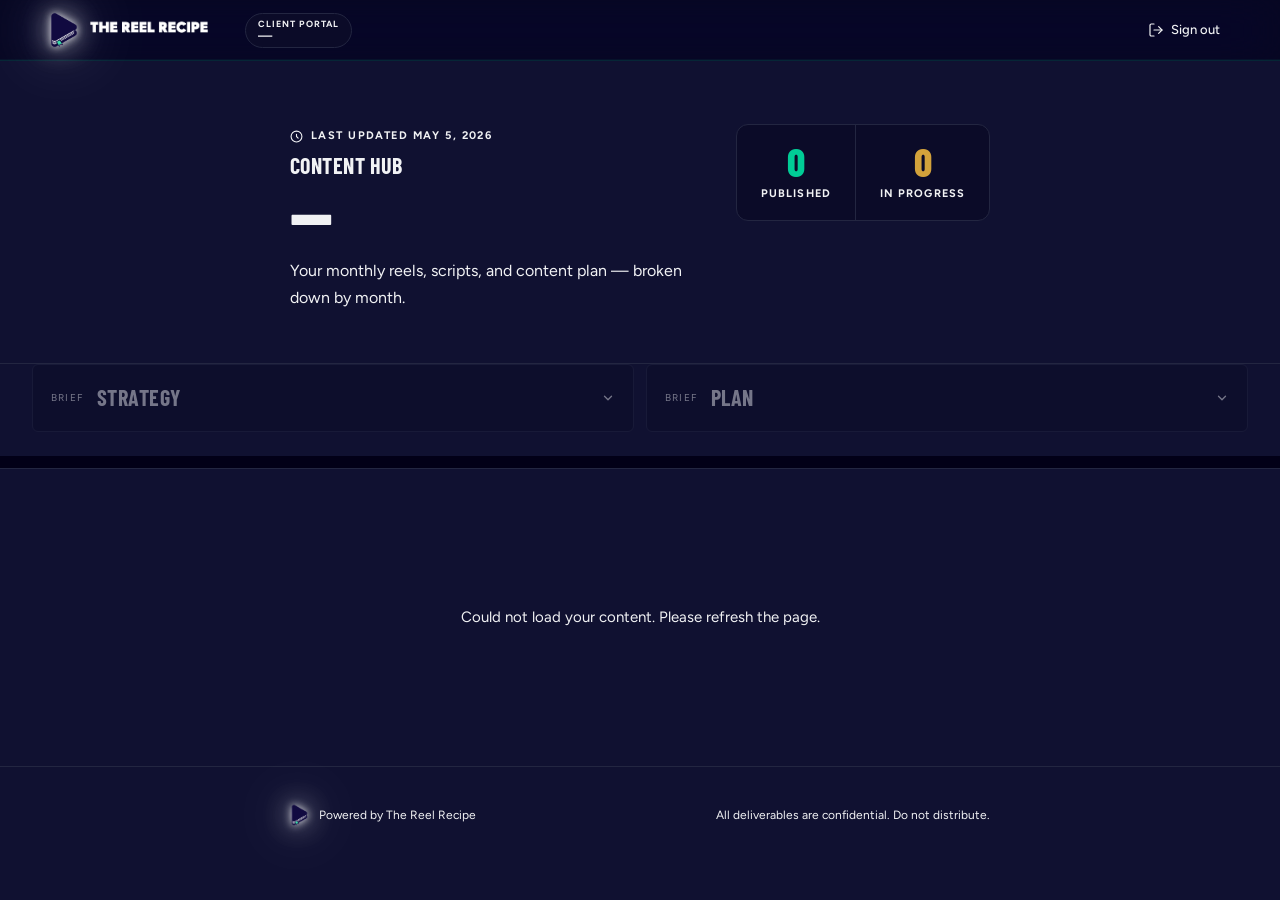
==== commit d6edafc7: "Show Strategy/Plan + label reel-row buttons Worker fetches Strategy (from Briefs) (from Client) and " ====
--- a/portal-dist/client.html
+++ b/portal-dist/client.html
@@ -76,6 +76,28 @@
       </div>
     </header>
 
+    <!-- ===== STRATEGY & PLAN ===== -->
+    <section class="client-context" aria-label="Strategy and plan">
+      <div class="cc-row">
+        <button class="cc-btn" data-cc="strategy" aria-expanded="false" aria-controls="cc-strategy-panel" type="button" disabled>
+          <span class="cc-eyebrow">Brief</span>
+          <span class="cc-title">Strategy</span>
+          <span class="cc-chevron" aria-hidden="true">
+            <svg width="14" height="14" viewBox="0 0 24 24" fill="none" stroke="currentColor" stroke-width="2.2" stroke-linecap="round" stroke-linejoin="round"><polyline points="6 9 12 15 18 9"/></svg>
+          </span>
+        </button>
+        <button class="cc-btn" data-cc="plan" aria-expanded="false" aria-controls="cc-plan-panel" type="button" disabled>
+          <span class="cc-eyebrow">Brief</span>
+          <span class="cc-title">Plan</span>
+          <span class="cc-chevron" aria-hidden="true">
+            <svg width="14" height="14" viewBox="0 0 24 24" fill="none" stroke="currentColor" stroke-width="2.2" stroke-linecap="round" stroke-linejoin="round"><polyline points="6 9 12 15 18 9"/></svg>
+          </span>
+        </button>
+      </div>
+      <div class="cc-panel" id="cc-strategy-panel" hidden></div>
+      <div class="cc-panel" id="cc-plan-panel" hidden></div>
+    </section>
+
     <!-- ===== MONTH TABS ===== -->
     <div class="portal-tabs-outer" id="portalTabsOuter">
       <div class="portal-tabs-inner">
--- a/portal-dist/portal.css
+++ b/portal-dist/portal.css
@@ -1331,3 +1331,125 @@
     padding: 0;
   }
 }
+
+/* ============================================================
+   Client context (Strategy & Plan) — collapsible cards above tabs
+============================================================ */
+.client-context {
+  max-width: 1400px;
+  margin: 0 auto;
+  padding: 0 32px 24px;
+}
+.cc-row {
+  display: flex;
+  gap: 12px;
+  flex-wrap: wrap;
+}
+.cc-btn {
+  flex: 1 1 280px;
+  display: flex;
+  align-items: center;
+  gap: 14px;
+  padding: 14px 18px;
+  background: var(--surface);
+  border: 1px solid var(--border);
+  border-radius: var(--r);
+  cursor: pointer;
+  text-align: left;
+  font-family: inherit;
+  color: var(--text);
+  transition: color 0.15s ease, border-color 0.15s ease, background 0.15s ease;
+}
+.cc-btn:hover:not(:disabled) {
+  border-color: var(--accent);
+  background: var(--accent-dim);
+}
+.cc-btn[aria-expanded="true"] {
+  border-color: var(--accent);
+  background: var(--accent-dim);
+  color: var(--accent);
+}
+.cc-btn:disabled {
+  opacity: 0.45;
+  cursor: not-allowed;
+}
+.cc-eyebrow {
+  font-family: 'Figtree', sans-serif;
+  font-size: 10px;
+  letter-spacing: 0.12em;
+  text-transform: uppercase;
+  color: var(--text-3);
+}
+.cc-title {
+  font-family: 'Barlow Condensed', sans-serif;
+  font-size: 22px;
+  font-weight: 700;
+  letter-spacing: 0.02em;
+  text-transform: uppercase;
+  margin-right: auto;
+}
+.cc-chevron {
+  display: inline-flex;
+  align-items: center;
+  color: var(--text-3);
+  transition: transform 0.15s ease, color 0.15s ease;
+}
+.cc-btn[aria-expanded="true"] .cc-chevron {
+  transform: rotate(180deg);
+  color: var(--accent);
+}
+.cc-panel {
+  margin-top: 12px;
+  padding: 18px 20px;
+  background: oklch(5.5% 0.045 278);
+  border: 1px solid var(--border);
+  border-radius: var(--r);
+  white-space: pre-wrap;
+  font-size: 14px;
+  line-height: 1.7;
+  color: var(--text-2);
+}
+.cc-panel[hidden] { display: none; }
+
+@media (max-width: 768px) {
+  .client-context { padding: 0 16px 16px; }
+  .cc-btn { padding: 12px 14px; }
+  .cc-title { font-size: 18px; }
+}
+
+/* ============================================================
+   Reel row button labels — override fixed-width icon buttons
+============================================================ */
+.reel-watch-btn,
+.reel-script-btn,
+.reel-feedback-btn {
+  width: auto;
+  min-width: 26px;
+  height: 26px;
+  gap: 6px;
+  padding: 0 10px;
+}
+.reel-btn-label {
+  font-family: 'Figtree', sans-serif;
+  font-size: 11px;
+  font-weight: 500;
+  letter-spacing: 0.04em;
+  line-height: 1;
+  white-space: nowrap;
+}
+.reel-feedback-btn-pending {
+  color: var(--text-3);
+  border-color: var(--border);
+  background: transparent;
+  cursor: default;
+}
+
+@media (max-width: 640px) {
+  .reel-btn-label { display: none; }
+  .reel-watch-btn,
+  .reel-script-btn,
+  .reel-feedback-btn {
+    width: 26px;
+    padding: 0;
+  }
+}
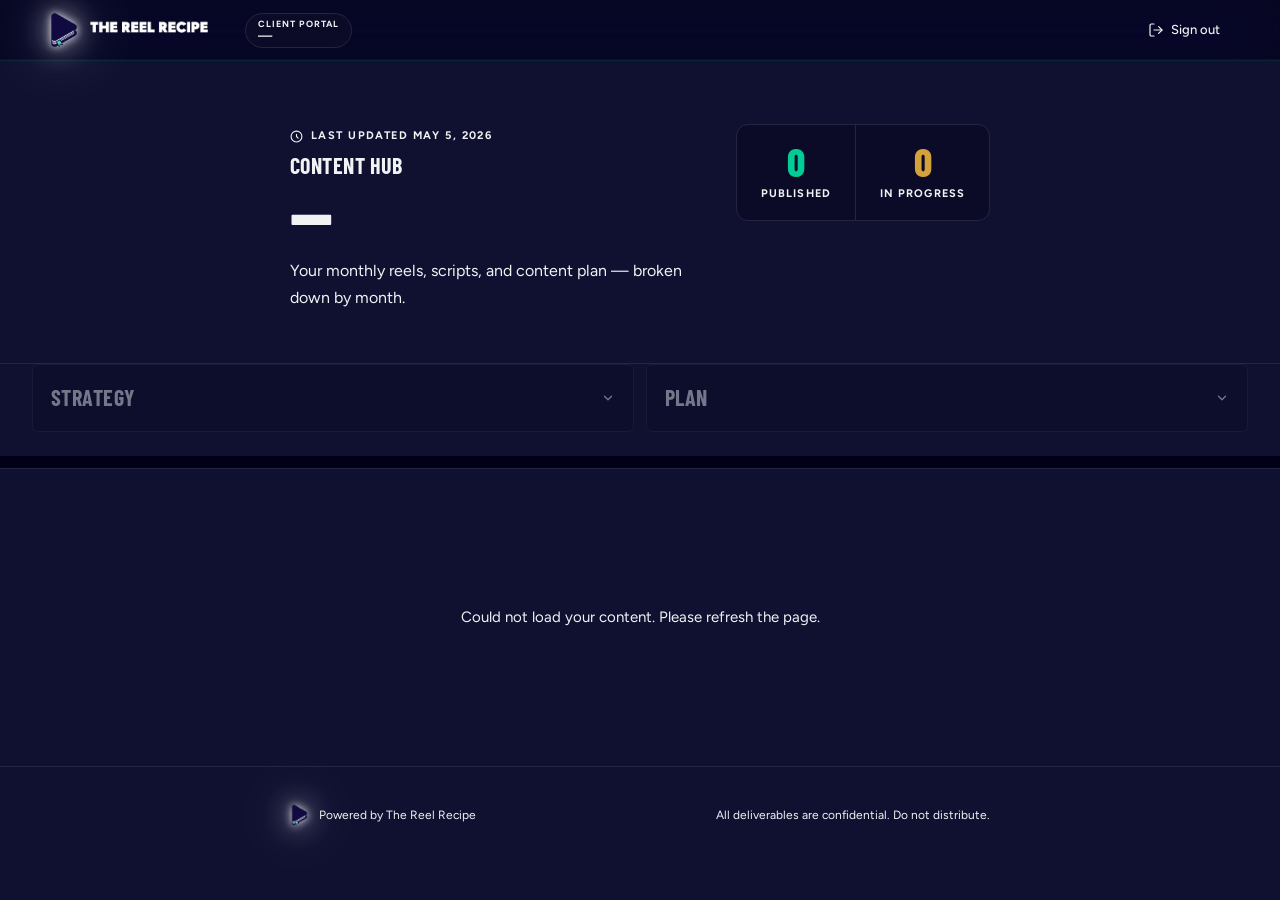
==== commit 032fd3f1: "Drop "Brief" eyebrow from Strategy/Plan buttons The eyebrow added noise above the title without comm" ====
--- a/portal-dist/client.html
+++ b/portal-dist/client.html
@@ -80,14 +80,12 @@
     <section class="client-context" aria-label="Strategy and plan">
       <div class="cc-row">
         <button class="cc-btn" data-cc="strategy" aria-expanded="false" aria-controls="cc-strategy-panel" type="button" disabled>
-          <span class="cc-eyebrow">Brief</span>
           <span class="cc-title">Strategy</span>
           <span class="cc-chevron" aria-hidden="true">
             <svg width="14" height="14" viewBox="0 0 24 24" fill="none" stroke="currentColor" stroke-width="2.2" stroke-linecap="round" stroke-linejoin="round"><polyline points="6 9 12 15 18 9"/></svg>
           </span>
         </button>
         <button class="cc-btn" data-cc="plan" aria-expanded="false" aria-controls="cc-plan-panel" type="button" disabled>
-          <span class="cc-eyebrow">Brief</span>
           <span class="cc-title">Plan</span>
           <span class="cc-chevron" aria-hidden="true">
             <svg width="14" height="14" viewBox="0 0 24 24" fill="none" stroke="currentColor" stroke-width="2.2" stroke-linecap="round" stroke-linejoin="round"><polyline points="6 9 12 15 18 9"/></svg>
